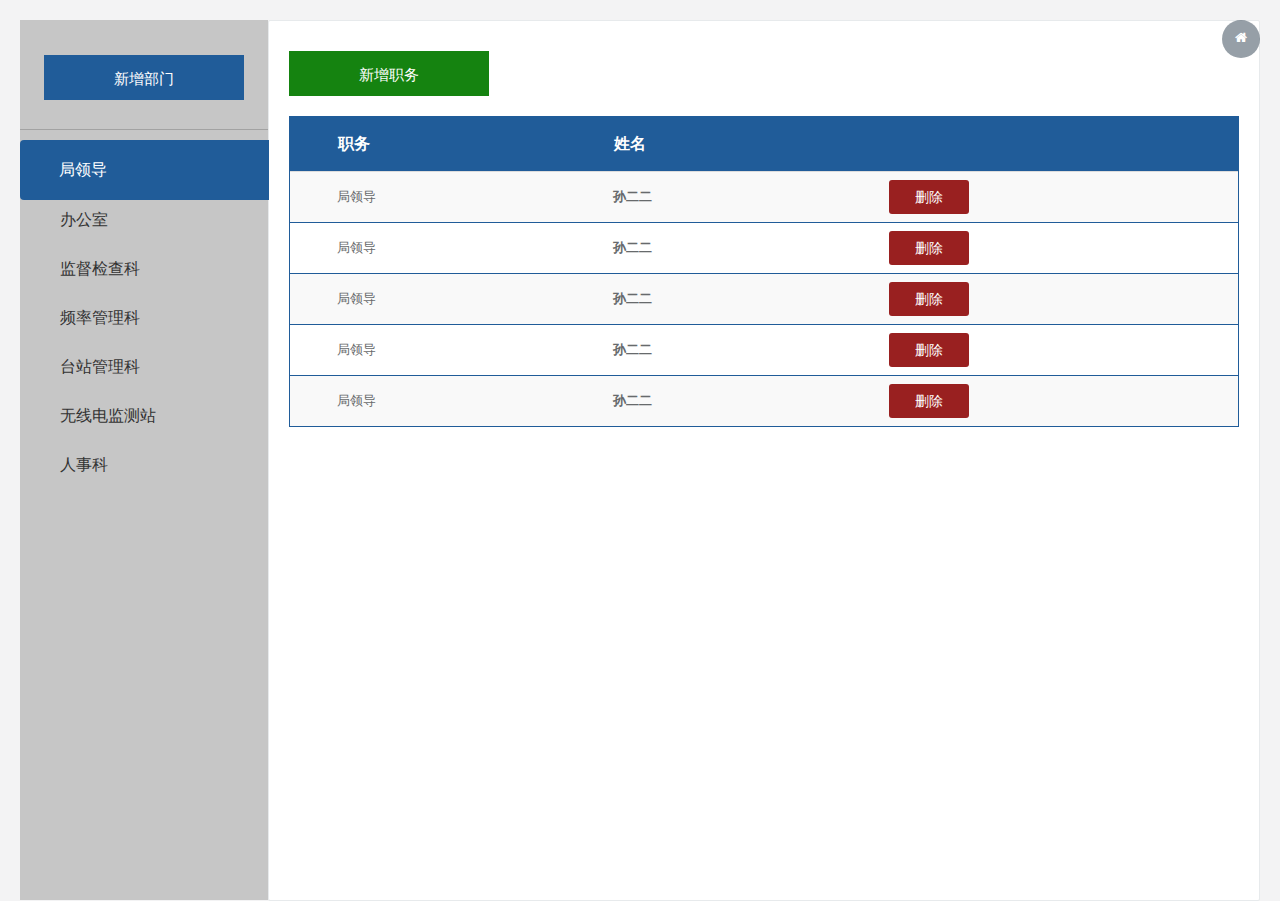
==== SystemInfo/goujia.html @ e13dde3a "项目建立--添加系统管理" ====
<!DOCTYPE html>
<html>

<head>

    <meta charset="utf-8">
    <meta name="viewport" content="width=device-width, initial-scale=1.0">


    <title>系统构架</title>
    <meta name="keywords" content="无线电管理局，郑州无线电管理局">
    <meta name="description" content="无线电管理局，郑州无线电管理局">

    <link rel="shortcut icon" href="favicon.ico"> 
    <link href="../css/bootstrap.min14ed.css?v=3.3.6" rel="stylesheet">
    <link href="../css/font-awesome.min93e3.css?v=4.4.0" rel="stylesheet">
    <link href="../css/animate.min.css" rel="stylesheet">
    <link href="../css/style.min.css?v=4.1.0" rel="stylesheet">
     <link href="goujia.css" rel="stylesheet">

</head>

<body class="gray-bg">
    <div class="wrapper wrapper-content animated fadeIn">
       

        <div class="row m-b-lg goujia">
            <div class="col-sm-6">
                <div class="tabs-container">

                    <div class="tabs-left">
                    	<div class="zhiwu-bm">
                    		<button>新增部门</button>
                    	</div>
                        
                        <ul class="nav nav-tabs">
                            <li class="active"><a data-toggle="tab" href="#tab-8"> 局领导</a></li>
                            <li class=""><a data-toggle="tab" href="#tab-9"> 办公室</a></li>
                            <li class=""><a data-toggle="tab" href="#tab-8"> 监督检查科</a></li>
                            <li class=""><a data-toggle="tab" href="#tab-9"> 频率管理科</a></li>
                            <li class=""><a data-toggle="tab" href="#tab-9"> 台站管理科</a></li>
                            <li class=""><a data-toggle="tab" href="#tab-8"> 无线电监测站</a></li>
                            <li class=""><a data-toggle="tab" href="#tab-9"> 人事科</a></li>
                        </ul>
                        <div class="tab-content ">
                            <div id="tab-8" class="tab-pane active">
                                <div class="panel-body">
                                	<button class="zhiwu-tj">新增职务</button>
                                    <table class="footable table table table-striped table-hover datatable toggle-arrow-tiny" data-page-size="8">
							              <thead class="blue">
							                <tr>
                                              <th>职务</th>
							                  <th>姓名</th>
							                  <th></th>
							                </tr>
							              </thead>
							              <tbody>
							                <tr>
							                  <td>局领导</td>
							                  <td>
							                     <b>孙二二</b>
							                  </td>
							                  <td><button class="btn btn-delete">删除</button></td>
							                </tr>
							                 <tr>
							                  <td>局领导</td>
							                  <td>
							                     <b>孙二二</b>
							                  </td>
							                  <td><button class="btn btn-delete">删除</button></td>
							                </tr>
							                 <tr>
							                  <td>局领导</td>
							                  <td>
							                     <b>孙二二</b>
							                  </td>
							                  <td><button class="btn btn-delete">删除</button></td>
							                </tr>
							                 <tr>
							                  <td>局领导</td>
							                  <td>
							                     <b>孙二二</b>
							                  </td>
							                  <td><button class="btn btn-delete">删除</button></td>
							                </tr>
							                 <tr>
							                  <td>局领导</td>
							                  <td>
							                     <b>孙二二</b>
							                  </td>
							                  <td><button class="btn btn-delete">删除</button></td>
							                </tr>
							                
							
							               
							              </tbody>
							           </table>			
                                </div>
                           </div>
                        </div>

                    </div>

                </div>
            </div>
            
        </div>
    </div>
    <script src="../js/jquery.min.js?v=2.1.4"></script>
    <script src="../js/bootstrap.min.js?v=3.3.6"></script>
    <script src="../js/content.min.js?v=1.0.0"></script>
<!--     <script type="text/javascript" src="http://tajs.qq.com/stats?sId=9051096" charset="UTF-8"></script> -->
</body>

</html>
---- css/style.min.css ----
/*字体图标*/

@font-face {font-family: 'iconfont';
    src: url('../fonts1/iconfont.eot'); /* IE9*/
    src: url('../fonts1/iconfont.eot?#iefix') format('embedded-opentype'), /* IE6-IE8 */
    url('../fonts1/iconfont.woff') format('woff'), /* chrome、firefox */
    url('../fonts1/iconfont.ttf') format('truetype'), /* chrome、firefox、opera、Safari, Android, iOS 4.2+*/
    url('../fonts1/iconfont.svg#iconfont') format('svg'); /* iOS 4.1- */
}
.iconfont{
    font-family:"iconfont" !important;
      font-style:normal;
      font-weight: lighter;
    -webkit-font-smoothing: antialiased;
    -webkit-text-stroke-width: 0.2px;
    -moz-osx-font-smoothing: grayscale;}
 h1, h2, h3, h4, h5, h6 {font-weight: 100}
h1 {font-size: 30px}
h2 {font-size: 24px}
h3 {font-size: 16px}
h4 {font-size: 14px}
h5 {font-size: 12px}
h6 {font-size: 10px}
h3, h4, h5 {margin-top: 5px;font-weight: 600}
a:focus {outline: 0}
ul{list-style: none;padding: 0px;}
.blue{background:#205898; color: #fff;border-left: 2px solid #205898;
    border-right: 1px solid #205898;}

.nav>li>a {
	color: #fff;
	padding: 0 20px 0 25px;
	height: 60px;
	line-height: 60px;
}
.nav li>a {
	display: block;
}


.nav.navbar-right>li>a {
	color: #999c9e
}
.nav>li.active>a {
	color: #fff
}
.navbar-default .nav>li>a:focus, .navbar-default .nav>li>a:hover {
	background-color: #293846;
	color: #fff
}
.nav .open>a, .nav .open>a:focus, .nav .open>a:hover {
	background: #fff
}
.nav>li>a i {
	margin-right: 6px
}
.navbar {
	border: 0
}
.navbar-default {
	background-color: transparent;
	border-color: #2f4050;
	position: relative
}
.navbar-top-links li {
	display: inline-block
}
body.body-small .navbar-top-links li:last-child {
	margin-right: 10px
}
.navbar-top-links li a {
	padding: 20px 10px;
	min-height: 50px
}
.dropdown-menu {
	border: medium none;
	display: none;
	float: left;
	font-size: 12px;
	left: 0;
	list-style: none outside none;
	padding: 0;
	position: absolute;
	text-shadow: none;
	top: 100%;
	z-index: 1000;
	border-radius: 0;
	box-shadow: 0 0 3px rgba(86,96,117,.3)
}
.dropdown-menu>li>a {
	border-radius: 3px;
	color: inherit;
	line-height: 25px;
	margin: 4px;
	text-align: left;
	font-weight: 400
}
.dropdown-menu>li>a.font-bold {
	font-weight: 600
}
.navbar-top-links .dropdown-menu li {
	display: block
}
.navbar-top-links .dropdown-menu li:last-child {
	margin-right: 0
}
.navbar-top-links .dropdown-menu li a {
	padding: 3px 20px;
	min-height: 0
}
.navbar-top-links .dropdown-menu li a div {
	white-space: normal
}
.navbar-top-links .dropdown-alerts, .navbar-top-links .dropdown-messages, .navbar-top-links .dropdown-tasks {
	width: 310px;
	min-width: 0
}
.navbar-top-links .dropdown-messages {
	margin-left: 5px
}
.navbar-top-links .dropdown-tasks {
	margin-left: -59px
}
.navbar-top-links .dropdown-alerts {
	margin-left: -123px
}
.navbar-top-links .dropdown-user {
	right: 0;
	left: auto
}
.dropdown-alerts, .dropdown-messages {
	padding: 10px
}
.dropdown-alerts li a, .dropdown-messages li a {
	font-size: 12px
}
.dropdown-alerts li em, .dropdown-messages li em {
	font-size: 10px
}
.nav.navbar-top-links .dropdown-alerts a {
	font-size: 12px
}
.nav-header {
	padding:25px;
	background: url(patterns/header-profile.png) no-repeat
}
.nav>li.active{
	border-right: 4px solid #19aa8d;
	background: #293846
}
.nav.nav-second-level>li.active {
	border: none
}
.nav.nav-second-level.collapse[style] {
	height: auto!important
}
.nav-header a {
	color: #DFE4ED
}
.nav-header .text-muted {
	color: #8095a8
}
.minimalize-styl-2 {
	padding: 4px 12px;
	margin: 14px 5px 5px 20px;
	font-size: 14px;
	float: left
}
.navbar-form-custom {
	float: left;
	height: 50px;
	padding: 0;
	width: 200px;
	display: inline-table
}
.navbar-form-custom .form-group {
	margin-bottom: 0
}
.nav.navbar-top-links a {
	font-size: 14px
}
.navbar-form-custom .form-control {
	background: none repeat scroll 0 0 rgba(0,0,0,0);
	border: medium none;
	font-size: 14px;
	height: 60px;
	margin: 0;
	z-index: 2000
}
.count-info .label {
	line-height: 12px;
	padding: 1px 5px;
	position: absolute;
	right: 6px;
	top: 12px
}
/*.arrow {
	float: right;
	margin-top: 2px
}
.fa.arrow:before {
	content: "\f104"
}
.active>a>.fa.arrow:before {
	content: "\f107"
}*/
.nav-second-level li, .nav-third-level li {
	border-bottom: none!important
}
.nav-second-level li a {
	padding: 0 15px 0 10px;
	padding-left: 64px
}
.nav-third-level li a {
	padding-left: 62px
}
.mini-navbar .nav li:focus>.nav-second-level, body:not(.fixed-sidebar):not(.canvas-menu).mini-navbar .nav li:hover>.nav-second-level {
	display: block;
	border-radius: 0 2px 2px 0;
	min-width: 140px;
	height: auto
}
body.mini-navbar .navbar-default .nav>li>.nav-second-level li a {
	font-size: 12px;
	border-radius: 0 2px 2px 0
}
.fixed-nav .slimScrollDiv #side-menu {
	padding-bottom: 60px;
	position: relative
}
.slimScrollDiv >* {
	overflow: hidden
}
.mini-navbar .nav-second-level li a {
	padding: 10px 10px 10px 15px
}
.canvas-menu.mini-navbar .nav-second-level {
	background: #293846
}
.mini-navbar li.active .nav-second-level {
	left: 65px
}
.navbar-default .special_link a {
	background: #1ab394;
	color: #fff
}
.navbar-default .special_link a:hover {
	background: #17987e!important;
	color: #fff
}
.navbar-default .special_link a span.label {
	background: #fff;
	color: #1ab394
}
.navbar-default .landing_link a {
	background: #1cc09f;
	color: #fff
}
.navbar-default .landing_link a:hover {
	background: #1ab394!important;
	color: #fff
}
.navbar-default .landing_link a span.label {
	background: #fff;
	color: #1cc09f
}
.logo-element {
	text-align: center;
	font-size: 18px;
	font-weight: 600;
	color: #fff;
	display: none;
	padding: 18px 0
}
.pace-done #page-wrapper, .pace-done .footer, .pace-done .nav-header, .pace-done .navbar-static-side, .pace-done li.active {
	-webkit-transition: all .5s;
	transition: all .5s
}
.navbar-fixed-top {
	-webkit-transition-duration: .5s;
	transition-duration: .5s;
	z-index: 2030
}
.navbar-fixed-top, .navbar-static-top {
	background: #fff;
}

.fixed-nav #wrapper {
	padding-top: 60px;
	box-sizing: border-box
}
.fixed-nav .minimalize-styl-2 {
	margin: 14px 5px 5px 15px
}
.body-small .navbar-fixed-top {
	margin-left: 0
}
body.mini-navbar .navbar-static-side {
	width: 70px
}
body.mini-navbar .nav-label, body.mini-navbar .navbar-default .nav li a span, body.mini-navbar .profile-element {
	display: none
}
body.canvas-menu .profile-element {
	display: block
}
body:not(.fixed-sidebar):not(.canvas-menu).mini-navbar .nav-second-level {
	display: none
}
body.mini-navbar .navbar-default .nav>li>a {
	font-size: 16px
}
body.mini-navbar .logo-element {
	display: block
}
body.canvas-menu .logo-element {
	display: none
}
body.mini-navbar .nav-header {
	padding: 0;
	background-color: #1ab394
}
body.canvas-menu .nav-header {
	padding: 33px 25px
}
body.mini-navbar #page-wrapper {
	margin: 0 0 0 70px
}
body.canvas-menu.mini-navbar #page-wrapper, body.canvas-menu.mini-navbar .footer {
	margin: 0
}
body.canvas-menu .navbar-static-side, body.fixed-sidebar .navbar-static-side {
	position: fixed;
	width: 220px;
	z-index: 2001;
	height: 100%
}
body.fixed-sidebar.mini-navbar .navbar-static-side {
	width: 70px
}
body.body-small.fixed-sidebar.mini-navbar #page-wrapper, body.fixed-sidebar.mini-navbar #page-wrapper {
	margin: 0 0 0 70px
}
body.body-small.fixed-sidebar.mini-navbar .navbar-static-side {
	width: 70px
}
.fixed-sidebar.mini-navbar .nav li> .nav-second-level {
	display: none
}
.fixed-sidebar.mini-navbar .nav li.active {
	border-left-width: 0
}
.canvas-menu.mini-navbar .nav li:hover>.nav-second-level, .fixed-sidebar.mini-navbar .nav li:hover>.nav-second-level {
	position: absolute;
	left: 70px;
	top: 0;
	background-color: #2f4050;
	padding: 10px 10px 0;
	font-size: 12px;
	display: block;
	min-width: 140px;
	border-radius: 2px
}
body.fixed-sidebar.mini-navbar .navbar-default .nav>li>.nav-second-level li a {
	font-size: 12px;
	border-radius: 3px
}
body.canvas-menu.mini-navbar .navbar-default .nav>li>.nav-second-level li a {
	font-size: 13px;
	border-radius: 3px
}
.canvas-menu.mini-navbar .nav-second-level li a, .fixed-sidebar.mini-navbar .nav-second-level li a {
	padding: 10px 10px 10px 15px
}
.canvas-menu.mini-navbar .nav-second-level, .fixed-sidebar.mini-navbar .nav-second-level {
	position: relative;
	padding: 0;
	font-size: 13px
}
.canvas-menu.mini-navbar li.active .nav-second-level, .fixed-sidebar.mini-navbar li.active .nav-second-level {
	left: 0
}
body.canvas-menu nav.navbar-static-side {
	z-index: 2001;
	background: #2f4050;
	height: 100%;
	position: fixed;
	display: none
}
body.canvas-menu.mini-navbar nav.navbar-static-side {
	display: block;
	width: 70px
}
.top-navigation #page-wrapper {
	margin-left: 0
}
.top-navigation .navbar-nav .dropdown-menu>.active>a {
	background: #fff;
	color: #1ab394;
	font-weight: 700
}
.white-bg .navbar-fixed-top, .white-bg .navbar-static-top {
	background: #fff
}
.top-navigation .navbar {
	margin-bottom: 0
}
.top-navigation .nav>li>a {
	padding: 15px 20px;
	color: #676a6c
}
.top-navigation .nav>li a:focus, .top-navigation .nav>li a:hover {
	background: #fff;
	color: #1ab394
}
.top-navigation .nav>li.active {
	background: #fff;
	border: none
}
.top-navigation .nav>li.active>a {
	color: #1ab394
}
.top-navigation .navbar-right {
	padding-right: 10px
}
.top-navigation .navbar-nav .dropdown-menu {
	box-shadow: none;
	border: 1px solid #e7eaec
}
.top-navigation .dropdown-menu>li>a {
	margin: 0;
	padding: 7px 20px
}
.navbar .dropdown-menu {
	margin-top: 0
}
.top-navigation .navbar-brand {
	background: #1ab394;
	color: #fff;
	padding: 15px 25px
}
.top-navigation .navbar-top-links li:last-child {
	margin-right: 0
}
.body-small.fixed-sidebar.mini-navbar .top-navigation #page-wrapper, .canvas-menu #page-wrapper, .mini-navbar .top-navigation #page-wrapper, .top-navigation.body-small.fixed-sidebar.mini-navbar #page-wrapper, .top-navigation.mini-navbar #page-wrapper {
	margin: 0
}
.fixed-nav #wrapper.top-navigation, .top-navigation.fixed-nav #wrapper {
	margin-top: 50px
}
.top-navigation .footer.fixed {
	margin-left: 0!important
}
.top-navigation .wrapper.wrapper-content {
	padding: 40px
}
.body-small .top-navigation .wrapper.wrapper-content, .top-navigation.body-small .wrapper.wrapper-content {
	padding: 40px 0
}
.navbar-toggle {
	color: #fff;
	padding: 6px 12px;
	font-size: 14px
}
.top-navigation .navbar-nav .open .dropdown-menu .dropdown-header, .top-navigation .navbar-nav .open .dropdown-menu>li>a {
	padding: 10px 15px 10px 20px
}

.menu-visible-lg, .menu-visible-md {
	display: none!important
}

.btn {
	border-radius: 3px
}
.float-e-margins .btn {
	margin-bottom: 5px
}
.btn-w-m {
	min-width: 120px
}
.btn-primary.btn-outline {
	color: #1ab394
}
.btn-success.btn-outline {
	color: #1c84c6
}
.btn-info.btn-outline {
	color: #23c6c8
}
.btn-warning.btn-outline {
	color: #f8ac59
}
.btn-danger.btn-outline {
	color: #ed5565
}
.btn-danger.btn-outline:hover, .btn-info.btn-outline:hover, .btn-primary.btn-outline:hover, .btn-success.btn-outline:hover, .btn-warning.btn-outline:hover {
	color: #fff
}
.btn-danger.btn-outline:hover, .btn-info.btn-outline:hover, .btn-primary.btn-outline:hover, .btn-success.btn-outline:hover, .btn-warning.btn-outline:hover {
	color: #fff
}
.btn-primary {
	background-color: #1ab394;
	border-color: #1ab394;
	color: #FFF
}
.btn-primary.active, .btn-primary:active, .btn-primary:focus, .btn-primary:hover, .open .dropdown-toggle.btn-primary {
	background-color: #18a689;
	border-color: #18a689;
	color: #FFF
}
.btn-primary.active, .btn-primary:active, .open .dropdown-toggle.btn-primary {
	background-image: none
}
.btn-primary.active[disabled], .btn-primary.disabled, .btn-primary.disabled.active, .btn-primary.disabled:active, .btn-primary.disabled:focus, .btn-primary.disabled:hover, .btn-primary[disabled], .btn-primary[disabled]:active, .btn-primary[disabled]:focus, .btn-primary[disabled]:hover, fieldset[disabled] .btn-primary, fieldset[disabled] .btn-primary.active, fieldset[disabled] .btn-primary:active, fieldset[disabled] .btn-primary:focus, fieldset[disabled] .btn-primary:hover {
	background-color: #1dc5a3;
	border-color: #1dc5a3
}
.btn-success {
	background-color: #1c84c6;
	border-color: #1c84c6;
	color: #FFF
}
.btn-success.active, .btn-success:active, .btn-success:focus, .btn-success:hover, .open .dropdown-toggle.btn-success {
	background-color: #1a7bb9;
	border-color: #1a7bb9;
	color: #FFF
}
.btn-success.active, .btn-success:active, .open .dropdown-toggle.btn-success {
	background-image: none
}
.btn-success.active[disabled], .btn-success.disabled, .btn-success.disabled.active, .btn-success.disabled:active, .btn-success.disabled:focus, .btn-success.disabled:hover, .btn-success[disabled], .btn-success[disabled]:active, .btn-success[disabled]:focus, .btn-success[disabled]:hover, fieldset[disabled] .btn-success, fieldset[disabled] .btn-success.active, fieldset[disabled] .btn-success:active, fieldset[disabled] .btn-success:focus, fieldset[disabled] .btn-success:hover {
	background-color: #1f90d8;
	border-color: #1f90d8
}
.btn-info {
	background-color: #23c6c8;
	border-color: #23c6c8;
	color: #FFF
}
.btn-info.active, .btn-info:active, .btn-info:focus, .btn-info:hover, .open .dropdown-toggle.btn-info {
	background-color: #21b9bb;
	border-color: #21b9bb;
	color: #FFF
}
.btn-info.active, .btn-info:active, .open .dropdown-toggle.btn-info {
	background-image: none
}
.btn-info.active[disabled], .btn-info.disabled, .btn-info.disabled.active, .btn-info.disabled:active, .btn-info.disabled:focus, .btn-info.disabled:hover, .btn-info[disabled], .btn-info[disabled]:active, .btn-info[disabled]:focus, .btn-info[disabled]:hover, fieldset[disabled] .btn-info, fieldset[disabled] .btn-info.active, fieldset[disabled] .btn-info:active, fieldset[disabled] .btn-info:focus, fieldset[disabled] .btn-info:hover {
	background-color: #26d7d9;
	border-color: #26d7d9
}
.btn-default {
	background-color: #fff;
	border-color: #205b9a;
	color: #000;
}
.btn-default.active, .btn-default:active, .btn-default:focus, .btn-default:hover, .open .dropdown-toggle.btn-default {
	background-color: #205b9a;
	border-color: #205b9a;
	color: #fff;!important
}
.btn-default.active, .btn-default:active, .open .dropdown-toggle.btn-default {
	background-image: none
}
.btn-default.active[disabled], .btn-default.disabled, .btn-default.disabled.active, .btn-default.disabled:active, .btn-default.disabled:focus, .btn-default.disabled:hover, .btn-default[disabled], .btn-default[disabled]:active, .btn-default[disabled]:focus, .btn-default[disabled]:hover, fieldset[disabled] .btn-default, fieldset[disabled] .btn-default.active, fieldset[disabled] .btn-default:active, fieldset[disabled] .btn-default:focus, fieldset[disabled] .btn-default:hover {
	background-color: #205b9a;
	border-color: #205b9a;!important
}
.btn-warning {
	background-color: #f8ac59;
	border-color: #f8ac59;
	color: #FFF
}
.btn-warning.active, .btn-warning:active, .btn-warning:focus, .btn-warning:hover, .open .dropdown-toggle.btn-warning {
	background-color: #f7a54a;
	border-color: #f7a54a;
	color: #FFF
}
.btn-warning.active, .btn-warning:active, .open .dropdown-toggle.btn-warning {
	background-image: none
}
.btn-warning.active[disabled], .btn-warning.disabled, .btn-warning.disabled.active, .btn-warning.disabled:active, .btn-warning.disabled:focus, .btn-warning.disabled:hover, .btn-warning[disabled], .btn-warning[disabled]:active, .btn-warning[disabled]:focus, .btn-warning[disabled]:hover, fieldset[disabled] .btn-warning, fieldset[disabled] .btn-warning.active, fieldset[disabled] .btn-warning:active, fieldset[disabled] .btn-warning:focus, fieldset[disabled] .btn-warning:hover {
	background-color: #f9b66d;
	border-color: #f9b66d
}
.btn-danger {
	background-color: #ed5565;
	border-color: #ed5565;
	color: #FFF
}
.btn-danger.active, .btn-danger:active, .btn-danger:focus, .btn-danger:hover, .open .dropdown-toggle.btn-danger {
	background-color: #ec4758;
	border-color: #ec4758;
	color: #FFF
}
.btn-danger.active, .btn-danger:active, .open .dropdown-toggle.btn-danger {
	background-image: none
}
.btn-danger.active[disabled], .btn-danger.disabled, .btn-danger.disabled.active, .btn-danger.disabled:active, .btn-danger.disabled:focus, .btn-danger.disabled:hover, .btn-danger[disabled], .btn-danger[disabled]:active, .btn-danger[disabled]:focus, .btn-danger[disabled]:hover, fieldset[disabled] .btn-danger, fieldset[disabled] .btn-danger.active, fieldset[disabled] .btn-danger:active, fieldset[disabled] .btn-danger:focus, fieldset[disabled] .btn-danger:hover {
	background-color: #ef6776;
	border-color: #ef6776
}
.btn-link {
	color: inherit
}
.btn-link.active, .btn-link:active, .btn-link:focus, .btn-link:hover, .open .dropdown-toggle.btn-link {
	color: #1ab394;
	text-decoration: none
}
.btn-link.active, .btn-link:active, .open .dropdown-toggle.btn-link {
	background-image: none
}
.btn-link.active[disabled], .btn-link.disabled, .btn-link.disabled.active, .btn-link.disabled:active, .btn-link.disabled:focus, .btn-link.disabled:hover, .btn-link[disabled], .btn-link[disabled]:active, .btn-link[disabled]:focus, .btn-link[disabled]:hover, fieldset[disabled] .btn-link, fieldset[disabled] .btn-link.active, fieldset[disabled] .btn-link:active, fieldset[disabled] .btn-link:focus, fieldset[disabled] .btn-link:hover {
	color: #cacaca
}
.btn-white {
	color: inherit;
	background: #fff;
	border: 1px solid #e7eaec
}
.btn-white.active, .btn-white:active, .btn-white:focus, .btn-white:hover, .open .dropdown-toggle.btn-white {
	color: inherit;
	border: 1px solid #d2d2d2
}
.btn-white.active, .btn-white:active {
	box-shadow: 0 2px 5px rgba(0,0,0,.15)inset
}
.btn-white.active, .btn-white:active, .open .dropdown-toggle.btn-white {
	background-image: none
}
.btn-white.active[disabled], .btn-white.disabled, .btn-white.disabled.active, .btn-white.disabled:active, .btn-white.disabled:focus, .btn-white.disabled:hover, .btn-white[disabled], .btn-white[disabled]:active, .btn-white[disabled]:focus, .btn-white[disabled]:hover, fieldset[disabled] .btn-white, fieldset[disabled] .btn-white.active, fieldset[disabled] .btn-white:active, fieldset[disabled] .btn-white:focus, fieldset[disabled] .btn-white:hover {
	color: #cacaca
}
.form-control, .form-control:focus, .has-error .form-control:focus, .has-success .form-control:focus, .has-warning .form-control:focus, .navbar-collapse, .navbar-form, .navbar-form-custom .form-control:focus, .navbar-form-custom .form-control:hover, .open .btn.dropdown-toggle, .panel, .popover, .progress, .progress-bar {
	box-shadow: none
}
.btn-outline {
	color: inherit;
	background-color: transparent;
	-webkit-transition: all .5s;
	transition: all .5s
}
.btn-rounded {
	border-radius: 50px
}
.btn-large-dim {
	width: 90px;
	height: 90px;
	font-size: 42px
}
button.dim {
	display: inline-block;
	color: #fff;
	text-decoration: none;
	text-transform: uppercase;
	text-align: center;
	padding-top: 6px;
	margin-right: 10px;
	position: relative;
	cursor: pointer;
	border-radius: 5px;
	font-weight: 600;
	margin-bottom: 20px!important
}
button.dim:active {
	top: 3px
}
button.btn-primary.dim {
	box-shadow: inset 0 0 0 #16987e, 0 5px 0 0 #16987e, 0 10px 5px #999
}
button.btn-primary.dim:active {
	box-shadow: inset 0 0 0 #16987e, 0 2px 0 0 #16987e, 0 5px 3px #999
}
button.btn-default.dim {
	box-shadow: inset 0 0 0 #b3b3b3, 0 5px 0 0 #b3b3b3, 0 10px 5px #999
}
button.btn-default.dim:active {
	box-shadow: inset 0 0 0 #b3b3b3, 0 2px 0 0 #b3b3b3, 0 5px 3px #999
}
button.btn-warning.dim {
	box-shadow: inset 0 0 0 #f79d3c, 0 5px 0 0 #f79d3c, 0 10px 5px #999
}
button.btn-warning.dim:active {
	box-shadow: inset 0 0 0 #f79d3c, 0 2px 0 0 #f79d3c, 0 5px 3px #999
}
button.btn-info.dim {
	box-shadow: inset 0 0 0 #1eacae, 0 5px 0 0 #1eacae, 0 10px 5px #999
}
button.btn-info.dim:active {
	box-shadow: inset 0 0 0 #1eacae, 0 2px 0 0 #1eacae, 0 5px 3px #999
}
button.btn-success.dim {
	box-shadow: inset 0 0 0 #1872ab, 0 5px 0 0 #1872ab, 0 10px 5px #999
}
button.btn-success.dim:active {
	box-shadow: inset 0 0 0 #1872ab, 0 2px 0 0 #1872ab, 0 5px 3px #999
}
button.btn-danger.dim {
	box-shadow: inset 0 0 0 #ea394c, 0 5px 0 0 #ea394c, 0 10px 5px #999
}
button.btn-danger.dim:active {
	box-shadow: inset 0 0 0 #ea394c, 0 2px 0 0 #ea394c, 0 5px 3px #999
}
button.dim:before {
	font-size: 50px;
	line-height: 1em;
	font-weight: 400;
	color: #fff;
	display: block;
	padding-top: 10px
}
button.dim:active:before {
	top: 7px;
	font-size: 50px
}
.label {
	background-color: #d1dade;
	color: #5e5e5e;
	font-size: 10px;
	font-weight: 600;
	padding: 3px 8px;
	text-shadow: none
}
.badge {
	background-color: #d1dade;
	color: #5e5e5e;
	font-size: 11px;
	font-weight: 600;
	padding-bottom: 4px;
	padding-left: 6px;
	padding-right: 6px;
	text-shadow: none
}
.badge-primary, .label-primary {
	background-color: #1ab394;
	color: #FFF
}
.badge-success, .label-success {
	background-color: #1c84c6;
	color: #FFF
}
.badge-warning, .label-warning {
	background-color: #f8ac59;
	color: #FFF
}
.badge-warning-light, .label-warning-light {
	background-color: #f8ac59;
	color: #fff
}
.badge-danger, .label-danger {
	background-color: #ed5565;
	color: #FFF
}
.badge-info, .label-info {
	background-color: #23c6c8;
	color: #FFF
}
.badge-inverse, .label-inverse {
	background-color: #262626;
	color: #FFF
}
.badge-white, .label-white {
	background-color: #FFF;
	color: #5E5E5E
}
.badge-disable, .label-white {
	background-color: #2A2E36;
	color: #8B91A0
}
.chosen-container-single .chosen-single {
	background: #fff;
	box-shadow: none;
	-moz-box-sizing: border-box;
	background-color: #FFF;
	border: 1px solid #CBD5DD;
	border-radius: 2px;
	cursor: text;
	height: auto!important;
	margin: 0;
	min-height: 30px;
	overflow: hidden;
	padding: 4px 12px;
	position: relative;
	width: 100%
}
.chosen-container-multi .chosen-choices li.search-choice {
	background: #f1f1f1;
	border: 1px solid #ededed;
	border-radius: 2px;
	box-shadow: none;
	color: #333;
	cursor: default;
	line-height: 13px;
	margin: 3px 0 3px 5px;
	padding: 3px 20px 3px 5px;
	position: relative
}
.pagination>.active>a, .pagination>.active>a:focus, .pagination>.active>a:hover, .pagination>.active>span, .pagination>.active>span:focus, .pagination>.active>span:hover {
	background-color: #f4f4f4;
	border-color: #DDD;
	color: inherit;
	cursor: default;
	z-index: 2
}
.pagination>li>a, .pagination>li>span {
	background-color: #FFF;
	border: 1px solid #DDD;
	color: inherit;
	float: left;
	line-height: 1.42857;
	margin-left: -1px;
	padding: 4px 10px;
	position: relative;
	text-decoration: none
}
.tooltip-inner {
	background-color: #2F4050
}
.tooltip.top .tooltip-arrow {
	border-top-color: #2F4050
}
.tooltip.right .tooltip-arrow {
	border-right-color: #2F4050
}
.tooltip.bottom .tooltip-arrow {
	border-bottom-color: #2F4050
}
.tooltip.left .tooltip-arrow {
	border-left-color: #2F4050
}
.easypiechart {
	position: relative;
	text-align: center
}
.easypiechart .h2 {
	margin-left: 10px;
	margin-top: 10px;
	display: inline-block
}
.easypiechart canvas {
	top: 0;
	left: 0
}
.easypiechart .easypie-text {
	line-height: 1;
	position: absolute;
	top: 33px;
	width: 100%;
	z-index: 1
}
.easypiechart img {
	margin-top: -4px
}
.jqstooltip {
	box-sizing: content-box
}
.fc-state-default {
	background-color: #fff;
	background-image: none;
	background-repeat: repeat-x;
	box-shadow: none;
	color: #333;
	text-shadow: none;
	border: 1px solid
}
.fc-button {
	color: inherit;
	border: 1px solid #e7eaec;
	cursor: pointer;
	display: inline-block;
	height: 1.9em;
	line-height: 1.9em;
	overflow: hidden;
	padding: 0 .6em;
	position: relative;
	white-space: nowrap
}
.fc-state-active {
	background-color: #1ab394;
	border-color: #1ab394;
	color: #fff
}
.fc-header-title h2 {
	font-size: 16px;
	font-weight: 600;
	color: inherit
}
.fc-content .fc-widget-content, .fc-content .fc-widget-header {
	border-color: #e7eaec;
	font-weight: 400
}
.fc-border-separate tbody {
	background-color: #F8F8F8
}
.fc-state-highlight {
	background: none repeat scroll 0 0 #FCF8E3
}
.external-event {
	padding: 5px 10px;
	border-radius: 2px;
	cursor: pointer;
	margin-bottom: 5px
}
.fc-ltr .fc-event-hori.fc-event-end, .fc-rtl .fc-event-hori.fc-event-start {
	border-radius: 2px
}
.fc-agenda .fc-event-time, .fc-event, .fc-event a {
	padding: 4px 6px;
	background-color: #1ab394;
	border-color: #1ab394
}
.fc-event-time, .fc-event-title {
	color: #717171;
	padding: 0 1px
}
.ui-calendar .fc-event-time, .ui-calendar .fc-event-title {
	color: #fff
}
.chat-activity-list .chat-element {
	border-bottom: 1px solid #e7eaec
}
.chat-element:first-child {
	margin-top: 0
}
.chat-element {
	padding-bottom: 15px
}
.chat-element, .chat-element .media {
	margin-top: 15px
}
.chat-element, .media-body {
	overflow: hidden
}
.media-body {
	display: block;
	width: auto
}
.chat-element>.pull-left {
	margin-right: 10px
}
.chat-element img.img-circle, .dropdown-messages-box img.img-circle {
	width: 38px;
	height: 38px
}
.chat-element .well {
	border: 1px solid #e7eaec;
	box-shadow: none;
	margin-top: 10px;
	margin-bottom: 5px;
	padding: 10px 20px;
	font-size: 11px;
	line-height: 16px
}
.chat-element .actions {
	margin-top: 10px
}
.chat-element .photos {
	margin: 10px 0
}
.right.chat-element>.pull-right {
	margin-left: 10px
}
.chat-photo {
	max-height: 180px;
	border-radius: 4px;
	overflow: hidden;
	margin-right: 10px;
	margin-bottom: 10px
}
.chat {
	margin: 0;
	padding: 0;
	list-style: none
}
.chat li {
	margin-bottom: 10px;
	padding-bottom: 5px;
	border-bottom: 1px dotted #B3A9A9
}
.chat li.left .chat-body {
	margin-left: 60px
}
.chat li.right .chat-body {
	margin-right: 60px
}
.chat li .chat-body p {
	margin: 0;
	color: #777
}
.chat .glyphicon, .panel .slidedown .glyphicon {
	margin-right: 5px
}
.chat-panel .panel-body {
	height: 350px;
	overflow-y: scroll
}
a.list-group-item.active, a.list-group-item.active:focus, a.list-group-item.active:hover {
	background-color: #1ab394;
	border-color: #1ab394;
	color: #FFF;
	z-index: 2
}
.list-group-item-heading {
	margin-top: 10px
}
.list-group-item-text {
	margin: 0 0 10px;
	color: inherit;
	font-size: 12px;
	line-height: inherit
}
.no-padding .list-group-item {
	border-left: none;
	border-right: none;
	border-bottom: none
}
.no-padding .list-group-item:first-child {
	border-left: none;
	border-right: none;
	border-bottom: none;
	border-top: none
}
.no-padding .list-group {
	margin-bottom: 0
}
.list-group-item {
	background-color: inherit;
	border: 1px solid #e7eaec;
	display: block;
	margin-bottom: -1px;
	padding: 10px 15px;
	position: relative
}
.elements-list .list-group-item {
	border-left: none;
	border-right: none;
	padding: 15px 25px
}
.elements-list .list-group-item:first-child {
	border-left: none;
	border-right: none;
	border-top: none!important
}
.elements-list .list-group {
	margin-bottom: 0
}
.elements-list a {
	color: inherit
}
.elements-list .list-group-item.active, .elements-list .list-group-item:hover {
	background: #f3f3f4;
	color: inherit;
	border-color: #e7eaec;
	border-radius: 0
}
.elements-list li.active {
	-webkit-transition: none;
	transition: none
}
.element-detail-box {
	padding: 25px
}
.flot-chart {
	display: block;
	height: 200px
}
.widget .flot-chart.dashboard-chart {
	display: block;
	height: 120px;
	margin-top: 40px
}
.flot-chart.dashboard-chart {
	display: block;
	height: 180px;
	margin-top: 40px
}
.flot-chart-content {
	width: 100%;
	height: 100%
}
.flot-chart-pie-content {
	width: 200px;
	height: 200px;
	margin: auto
}
.jqstooltip {
	position: absolute;
	display: block;
	left: 0;
	top: 0;
	visibility: hidden;
	background: #2b303a;
	background-color: rgba(43,48,58,.8);
	color: #fff;
	text-align: left;
	white-space: nowrap;
	z-index: 10000;
	padding: 5px;
	min-height: 22px;
	border-radius: 3px
}
.jqsfield {
	color: #fff;
	text-align: left
}
.h-200 {
	min-height: 200px
}
.legendLabel {
	padding-left: 5px
}
.stat-list li:first-child {
	margin-top: 0
}
.stat-list {
	list-style: none;
	padding: 0;
	margin: 0
}
.stat-percent {
	float: right
}
.stat-list li {
	margin-top: 15px;
	position: relative
}
table.dataTable thead .sorting, table.dataTable thead .sorting_asc:after, table.dataTable thead .sorting_asc_disabled, table.dataTable thead .sorting_desc, table.dataTable thead .sorting_desc_disabled {
	background: 0 0
}
table.dataTable thead .sorting_asc:after {
	float: right;
	font-family: fontawesome
}
table.dataTable thead .sorting_desc:after {
	content: "\f0dd";
	float: right;
	font-family: fontawesome
}
table.dataTable thead .sorting:after {
	content: "\f0dc";
	float: right;
	font-family: fontawesome;
	color: rgba(50,50,50,.5)
}
.dataTables_wrapper {
	padding-bottom: 30px
}
.img-circle {
	border-radius: 50%
}
.btn-circle {
	width: 30px;
	height: 30px;
	padding: 6px 0;
	border-radius: 15px;
	text-align: center;
	font-size: 12px;
	line-height: 1.428571429
}
.btn-circle.btn-lg {
	width: 50px;
	height: 50px;
	padding: 10px 16px;
	border-radius: 25px;
	font-size: 18px;
	line-height: 1.33
}
.btn-circle.btn-xl {
	width: 70px;
	height: 70px;
	padding: 10px 16px;
	border-radius: 35px;
	font-size: 24px;
	line-height: 1.33
}
.show-grid [class^=col-] {
	padding-top: 10px;
	padding-bottom: 10px;
	border: 1px solid #ddd;
	background-color: #eee!important
}
.show-grid {
	margin: 15px 0
}
.css-animation-box h1 {
	font-size: 44px
}
.animation-efect-links a {
	padding: 4px 6px;
	font-size: 12px
}
#animation_box {
	background-color: #f9f8f8;
	border-radius: 16px;
	width: 80%;
	margin: 0 auto;
	padding-top: 80px
}
.animation-text-box {
	position: absolute;
	margin-top: 40px;
	left: 50%;
	margin-left: -100px;
	width: 200px
}
.animation-text-info {
	position: absolute;
	margin-top: -60px;
	left: 50%;
	margin-left: -100px;
	width: 200px;
	font-size: 10px
}
.animation-text-box h2 {
	font-size: 54px;
	font-weight: 600;
	margin-bottom: 5px
}
.animation-text-box p {
	font-size: 12px;
	text-transform: uppercase
}
.pace {
	-webkit-pointer-events: none;
	pointer-events: none;
	-webkit-user-select: none;
	-moz-user-select: none;
	-ms-user-select: none;
	user-select: none
}
.pace .pace-progress {
	background: #1ab394;
	position: fixed;
	z-index: 2000;
	top: 0;
	width: 100%;
	height: 2px
}
.pace-inactive {
	display: none
}
.widget {
	border-radius: 5px;
	padding: 15px 20px;
	margin-bottom: 10px;
	margin-top: 10px
}
.widget.style1 h2 {
	font-size: 30px
}
.widget h2, .widget h3 {
	margin-top: 5px;
	margin-bottom: 0
}
.widget-text-box {
	padding: 20px;
	border: 1px solid #e7eaec;
	background: #fff
}
.widget-head-color-box {
	border-radius: 5px 5px 0 0;
	margin-top: 10px
}
.widget .flot-chart {
	height: 100px
}
.vertical-align div {
	display: inline-block;
	vertical-align: middle
}
.vertical-align h2, .vertical-align h3 {
	margin: 0
}
.todo-list {
	list-style: none outside none;
	margin: 0;
	padding: 0;
	font-size: 14px
}
.todo-list.small-list {
	font-size: 12px
}
.todo-list.small-list>li {
	background: #f3f3f4;
	border-left: none;
	border-right: none;
	border-radius: 4px;
	color: inherit;
	margin-bottom: 2px;
	padding: 6px 6px 6px 12px
}
.todo-list.small-list .btn-group-xs>.btn, .todo-list.small-list .btn-xs {
	border-radius: 5px;
	font-size: 10px;
	line-height: 1.5;
	padding: 1px 2px 1px 5px
}
.todo-list>li {
	background: #f3f3f4;
	border-left: 6px solid #e7eaec;
	border-right: 6px solid #e7eaec;
	border-radius: 4px;
	color: inherit;
	margin-bottom: 2px;
	padding: 10px
}
.todo-list .handle {
	cursor: move;
	display: inline-block;
	font-size: 16px;
	margin: 0 5px
}
.todo-list>li .label {
	font-size: 9px;
	margin-left: 10px
}
.check-link {
	font-size: 16px
}
.todo-completed {
	text-decoration: line-through
}
.geo-statistic h1 {
	font-size: 36px;
	margin-bottom: 0
}
.glyphicon.fa {
	font-family: FontAwesome
}
.inline {
	display: inline-block!important
}
.input-s-sm {
	width: 120px
}
.input-s {
	width: 200px
}
.input-s-lg {
	width: 250px
}
.i-checks {
	padding-left: 0
}
.form-control, .single-line {
	background-color: #FFF;
	background-image: none;
	border: 1px solid #e5e6e7;
	border-radius: 1px;
	color: inherit;
	display: block;
	padding: 6px 12px;
	-webkit-transition: border-color .15s ease-in-out 0s, box-shadow .15s ease-in-out 0s;
	transition: border-color .15s ease-in-out 0s, box-shadow .15s ease-in-out 0s;
	width: 100%;
	font-size: 14px
}
.form-control:focus, .single-line:focus {
	border-color: #1ab394!important
}
.has-success .form-control {
	border-color: #1ab394
}
.has-warning .form-control {
	border-color: #f8ac59
}
.has-error .form-control {
	border-color: #ed5565
}
.has-success .control-label {
	color: #1ab394
}
.has-warning .control-label {
	color: #f8ac59
}
.has-error .control-label {
	color: #ed5565
}
.input-group-addon {
	background-color: #fff;
	border: 1px solid #E5E6E7;
	border-radius: 1px;
	color: inherit;
	font-size: 14px;
	font-weight: 400;
	line-height: 1;
	padding: 6px 12px;
	text-align: center
}
.spinner-buttons.input-group-btn .btn-xs {
	line-height: 1.13
}
.spinner-buttons.input-group-btn {
	width: 20%
}
.noUi-connect {
	background: none repeat scroll 0 0 #1ab394;
	box-shadow: none
}
.slider_red .noUi-connect {
	background: none repeat scroll 0 0 #ed5565;
	box-shadow: none
}
.ui-sortable .ibox-title {
	cursor: move
}
.ui-sortable-placeholder {
	border: 1px dashed #cecece!important;
	visibility: visible!important;
	background: #e7eaec
}
.ibox.ui-sortable-placeholder {
	margin: 0 0 23px!important
}
.tabs-container .panel-body {
	background: #fff;
	border: 1px solid #e7eaec;
	border-radius: 2px;
	padding: 20px;
	position: relative
}
.tabs-container .nav-tabs>li.active>a, .tabs-container .nav-tabs>li.active>a:focus, .tabs-container .nav-tabs>li.active>a:hover {
	background-color: #fff
}
.tabs-container .nav-tabs>li {
	float: left;
	margin-bottom: -1px
}
.tabs-container .nav-tabs>li.active>a, .tabs-container .nav-tabs>li.active>a:focus, .tabs-container .nav-tabs>li.active>a:hover {
	border: 1px solid #e7eaec;
	border-bottom-color: transparent
}
.tabs-container .nav-tabs {
	border-bottom: 1px solid #e7eaec
}
.tabs-container .tab-pane .panel-body {
	border-top: none
}
.tabs-container .tabs-left .tab-pane .panel-body, .tabs-container .tabs-right .tab-pane .panel-body {
	border-top: 1px solid #e7eaec
}
.tabs-container .nav-tabs>li a:hover {
	background: 0 0;
	border-color: transparent
}
.tabs-container .tabs-below>.nav-tabs, .tabs-container .tabs-left>.nav-tabs, .tabs-container .tabs-right>.nav-tabs {
	border-bottom: 0
}
.tabs-container .tabs-left .panel-body {
	position: static
}
.tabs-container .tabs-left>.nav-tabs, .tabs-container .tabs-right>.nav-tabs {
	width: 20%
}
.tabs-container .tabs-left .panel-body {
	width: 80%;
	margin-left: 20%
}
.tabs-container .tabs-right .panel-body {
	width: 80%;
	margin-right: 20%
}
.tabs-container .pill-content>.pill-pane, .tabs-container .tab-content>.tab-pane {
	display: none
}
.tabs-container .pill-content>.active, .tabs-container .tab-content>.active {
	display: block
}
.tabs-container .tabs-below>.nav-tabs {
	border-top: 1px solid #e7eaec
}
.tabs-container .tabs-below>.nav-tabs>li {
	margin-top: -1px;
	margin-bottom: 0
}
.tabs-container .tabs-below>.nav-tabs>li>a {
	border-radius: 0 0 4px 4px
}
.tabs-container .tabs-below>.nav-tabs>li>a:focus, .tabs-container .tabs-below>.nav-tabs>li>a:hover {
	border-top-color: #e7eaec;
	border-bottom-color: transparent
}
.tabs-container .tabs-left>.nav-tabs>li, .tabs-container .tabs-right>.nav-tabs>li {
	float: none
}
.tabs-container .tabs-left>.nav-tabs>li>a, .tabs-container .tabs-right>.nav-tabs>li>a {
	min-width: 74px;
	margin-right: 0;
	margin-bottom: 3px
}
.tabs-container .tabs-left>.nav-tabs {
	float: left;
	margin-right: 19px
}
.tabs-container .tabs-left>.nav-tabs>li>a {
	margin-right: -1px;
	border-radius: 4px 0 0 4px
}
.tabs-container .tabs-left>.nav-tabs .active>a, .tabs-container .tabs-left>.nav-tabs .active>a:focus, .tabs-container .tabs-left>.nav-tabs .active>a:hover {
	border-color: #e7eaec transparent #e7eaec #e7eaec;
*border-right-color:#fff
}
.tabs-container .tabs-right>.nav-tabs {
	float: right;
	margin-left: 19px
}
.tabs-container .tabs-right>.nav-tabs>li>a {
	margin-left: -1px;
	border-radius: 0 4px 4px 0
}
.tabs-container .tabs-right>.nav-tabs .active>a, .tabs-container .tabs-right>.nav-tabs .active>a:focus, .tabs-container .tabs-right>.nav-tabs .active>a:hover {
	border-color: #e7eaec #e7eaec #e7eaec transparent;
*border-left-color:#fff;
	z-index: 1
}
.onoffswitch {
	position: relative;
	width: 54px;
	-webkit-user-select: none;
	-moz-user-select: none;
	-ms-user-select: none
}
.onoffswitch-checkbox {
	display: none
}
.onoffswitch-label {
	display: block;
	overflow: hidden;
	cursor: pointer;
	border: 2px solid #1AB394;
	border-radius: 3px
}
.onoffswitch-inner {
	display: block;
	width: 200%;
	margin-left: -100%;
	-webkit-transition: margin .3s ease-in 0s;
	transition: margin .3s ease-in 0s
}
.onoffswitch-inner:after, .onoffswitch-inner:before {
	display: block;
	float: left;
	width: 50%;
	height: 16px;
	padding: 0;
	line-height: 16px;
	font-size: 10px;
	font-family: Trebuchet, Arial, sans-serif;
	font-weight: 700;
	box-sizing: border-box
}
.onoffswitch-inner:before {
	content: "ON";
	padding-left: 7px;
	background-color: #1AB394;
	color: #FFF
}
.onoffswitch-inner:after {
	content: "OFF";
	padding-right: 7px;
	background-color: #FFF;
	color: #919191;
	text-align: right
}
.onoffswitch-switch {
	display: block;
	width: 18px;
	margin: 0;
	background: #FFF;
	border: 2px solid #1AB394;
	border-radius: 3px;
	position: absolute;
	top: 0;
	bottom: 0;
	right: 36px;
	-webkit-transition: all .3s ease-in 0s;
	transition: all .3s ease-in 0s
}
.onoffswitch-checkbox:checked+.onoffswitch-label .onoffswitch-inner {
	margin-left: 0
}
.onoffswitch-checkbox:checked+.onoffswitch-label .onoffswitch-switch {
	right: 0
}
.dd {
	position: relative;
	display: block;
	margin: 0;
	padding: 0;
	list-style: none;
	font-size: 13px;
	line-height: 20px
}
.dd-list {
	display: block;
	position: relative;
	margin: 0;
	padding: 0;
	list-style: none
}
.dd-list .dd-list {
	padding-left: 30px
}
.dd-collapsed .dd-list {
	display: none
}
.dd-empty, .dd-item, .dd-placeholder {
	display: block;
	position: relative;
	margin: 0;
	padding: 0;
	min-height: 20px;
	font-size: 13px;
	line-height: 20px
}
.dd-handle {
	display: block;
	margin: 5px 0;
	padding: 5px 10px;
	color: #333;
	text-decoration: none;
	border: 1px solid #e7eaec;
	background: #f5f5f5;
	border-radius: 3px;
	box-sizing: border-box;
	-moz-box-sizing: border-box
}
.dd-handle span {
	font-weight: 700
}
.dd-handle:hover {
	background: #f0f0f0;
	cursor: pointer;
	font-weight: 700
}
.dd-item>button {
	display: block;
	position: relative;
	cursor: pointer;
	float: left;
	width: 25px;
	height: 20px;
	margin: 5px 0;
	padding: 0;
	text-indent: 100%;
	white-space: nowrap;
	overflow: hidden;
	border: 0;
	background: 0 0;
	font-size: 12px;
	line-height: 1;
	text-align: center;
	font-weight: 700
}
.dd-item>button:before {
	content: '+';
	display: block;
	position: absolute;
	width: 100%;
	text-align: center;
	text-indent: 0
}
.dd-item>button[data-action=collapse]:before {
	content: '-'
}
#nestable2 .dd-item>button {
	font-family: FontAwesome;
	height: 34px;
	width: 33px;
	color: #c1c1c1
}
#nestable2 .dd-item>button:before {
	content: "\f067"
}
#nestable2 .dd-item>button[data-action=collapse]:before {
	content: "\f068"
}
.dd-empty, .dd-placeholder {
	margin: 5px 0;
	padding: 0;
	min-height: 30px;
	background: #f2fbff;
	border: 1px dashed #b6bcbf;
	box-sizing: border-box;
	-moz-box-sizing: border-box
}
.dd-empty {
	border: 1px dashed #bbb;
	min-height: 100px;
	background-color: #e5e5e5;
	background-image: -webkit-linear-gradient(45deg, #fff 25%, transparent 25%, transparent 75%, #fff 75%, #fff), -webkit-linear-gradient(45deg, #fff 25%, transparent 25%, transparent 75%, #fff 75%, #fff);
	background-image: linear-gradient(45deg, #fff 25%, transparent 25%, transparent 75%, #fff 75%, #fff), linear-gradient(45deg, #fff 25%, transparent 25%, transparent 75%, #fff 75%, #fff);
	background-size: 60px 60px;
	background-position: 0 0, 30px 30px
}
.dd-dragel {
	position: absolute;
	z-index: 9999;
	pointer-events: none
}
.dd-dragel>.dd-item .dd-handle {
	margin-top: 0
}
.dd-dragel .dd-handle {
	box-shadow: 2px 4px 6px 0 rgba(0,0,0,.1)
}
.nestable-lists {
	display: block;
	clear: both;
	padding: 30px 0;
	width: 100%;
	border: 0;
	border-top: 2px solid #ddd;
	border-bottom: 2px solid #ddd
}
#nestable-menu {
	padding: 0;
	margin: 10px 0 20px
}
#nestable-output, #nestable2-output {
	width: 100%;
	line-height: 1.333333em;
	font-family: lucida grande, lucida sans unicode, helvetica, arial, sans-serif
}
#nestable2 .dd-handle {
	color: inherit;
	border: 1px dashed #e7eaec;
	background: #f3f3f4;
	padding: 10px
}
#nestable2 span.label {
	margin-right: 10px
}
#nestable-output, #nestable2-output {
	font-size: 12px;
	padding: 25px;
	box-sizing: border-box;
	-moz-box-sizing: border-box
}
.CodeMirror {
	border: 1px solid #eee;
	height: auto
}
.CodeMirror-scroll {
	overflow-y: hidden;
	overflow-x: auto
}
.google-map {
	height: 300px
}
label.error {
	color: #cc5965;
	display: inline-block;
	margin-left: 5px
}
.form-control.error {
	border: 1px dotted #cc5965
}
.gridStyle {
	border: 1px solid #d4d4d4;
	width: 100%;
	height: 400px
}
.gridStyle2 {
	border: 1px solid #d4d4d4;
	width: 500px;
	height: 300px
}
.ngH eaderCell {
	border-right: none;
	border-bottom: 1px solid #e7eaec
}
.ngCell {
	border-right: none
}
.ngTopPanel {
	background: #F5F5F6
}
.ngRow.even {
	background: #f9f9f9
}
.ngRow.selected {
	background: #EBF2F1
}
.ngRow {
	border-bottom: 1px solid #e7eaec
}
.ngCell {
	background-color: transparent
}
.ngHeaderCell {
	border-right: none
}
#toast-container>.toast {
	background-image: none!important
}
#toast-container>.toast:before {
	position: fixed;
	font-family: FontAwesome;
	font-size: 24px;
	line-height: 24px;
	float: left;
	color: #FFF;
	padding-right: .5em;
	margin: auto .5em auto -1.5em
}
#toast-container>div {
	box-shadow: 0 0 3px #999;
	opacity: .9;
	-ms-filter: alpha(opacity=90);
	filter: alpha(opacity=90)
}
#toast-container >:hover {
	box-shadow: 0 0 4px #999;
	opacity: 1;
	-ms-filter: alpha(opacity=100);
	filter: alpha(opacity=100);
	cursor: pointer
}
.toast, .toast-success {
	background-color: #1ab394
}
.toast-error {
	background-color: #ed5565
}
.toast-info {
	background-color: #23c6c8
}
.toast-warning {
	background-color: #f8ac59
}
.toast-top-full-width {
	margin-top: 20px
}
.toast-bottom-full-width {
	margin-bottom: 20px
}
.img-container, .img-preview {
	overflow: hidden;
	text-align: center;
	width: 100%
}
.img-preview-sm {
	height: 130px;
	width: 200px
}
.forum-post-container .media {
	margin: 10px;
	padding: 20px 10px;
	border-bottom: 1px solid #f1f1f1
}
.forum-avatar {
	float: left;
	margin-right: 20px;
	text-align: center;
	width: 110px
}
.forum-avatar .img-circle {
	height: 48px;
	width: 48px
}
.author-info {
	color: #676a6c;
	font-size: 11px;
	margin-top: 5px;
	text-align: center
}
.forum-post-info {
	padding: 9px 12px 6px;
	background: #f9f9f9;
	border: 1px solid #f1f1f1
}
.media-body>.media {
	background: #f9f9f9;
	border-radius: 3px;
	border: 1px solid #f1f1f1
}
.forum-post-container .media-body .photos {
	margin: 10px 0
}
.forum-photo {
	max-width: 140px;
	border-radius: 3px
}
.media-body>.media .forum-avatar {
	width: 70px;
	margin-right: 10px
}
.media-body>.media .forum-avatar .img-circle {
	height: 38px;
	width: 38px
}
.mid-icon {
	font-size: 66px
}
.forum-item {
	margin: 10px 0;
	padding: 10px 0 20px;
	border-bottom: 1px solid #f1f1f1
}
.views-number {
	font-size: 24px;
	line-height: 18px;
	font-weight: 400
}
.forum-container, .forum-post-container {
	padding: 30px!important
}
.forum-item small {
	color: #999
}
.forum-item .forum-sub-title {
	color: #999;
	margin-left: 50px
}
.forum-title {
	margin: 15px 0
}
.forum-info {
	text-align: center
}
.forum-desc {
	color: #999
}
.forum-icon {
	float: left;
	width: 30px;
	margin-right: 20px;
	text-align: center
}
a.forum-item-title {
	color: inherit;
	display: block;
	font-size: 18px;
	font-weight: 600
}
a.forum-item-title:hover {
	color: inherit
}
.forum-icon .fa {
	font-size: 30px;
	margin-top: 8px;
	color: #9b9b9b
}
.forum-item.active .fa, .forum-item.active a.forum-item-title {
	color: #1ab394
}

.vertical-container {
	width: 90%;
	max-width: 1170px;
	margin: 0 auto
}
.vertical-container::after {
	content: '';
	display: table;
	clear: both
}
#vertical-timeline {
	position: relative;
	padding: 0;
	margin-top: 2em;
	margin-bottom: 2em
}
#vertical-timeline::before {
	content: '';
	position: absolute;
	top: 0;
	left: 18px;
	height: 100%;
	width: 4px;
	background: #f1f1f1
}
.vertical-timeline-content .btn {
	float: right
}
#vertical-timeline.light-timeline:before {
	background: #e7eaec
}
.dark-timeline .vertical-timeline-content:before {
	border-color: transparent #f5f5f5 transparent transparent
}
.dark-timeline.center-orientation .vertical-timeline-content:before {
	border-color: transparent transparent transparent #f5f5f5
}
.dark-timeline .vertical-timeline-block:nth-child(2n) .vertical-timeline-content:before, .dark-timeline.center-orientation .vertical-timeline-block:nth-child(2n) .vertical-timeline-content:before {
	border-color: transparent #f5f5f5 transparent transparent
}
.dark-timeline .vertical-timeline-content, .dark-timeline.center-orientation .vertical-timeline-content {
	background: #f5f5f5
}

.vertical-timeline-block {
	position: relative;
	margin: 2em 0
}
.vertical-timeline-block:after {
	content: "";
	display: table;
	clear: both
}
.vertical-timeline-block:first-child {
	margin-top: 0
}
.vertical-timeline-block:last-child {
	margin-bottom: 0
}

.vertical-timeline-icon {
	position: absolute;
	top: 0;
	left: 0;
	width: 40px;
	height: 40px;
	border-radius: 50%;
	font-size: 16px;
	border: 3px solid #f1f1f1;
	text-align: center
}
.vertical-timeline-icon i {
	display: block;
	width: 24px;
	height: 24px;
	position: relative;
	left: 50%;
	top: 50%;
	margin-left: -12px;
	margin-top: -9px
}

.vertical-timeline-content {
	position: relative;
	margin-left: 60px;
	background: #fff;
	border-radius: .25em;
	padding: 1em
}
.vertical-timeline-content:after {
	content: "";
	display: table;
	clear: both
}
.vertical-timeline-content h2 {
	font-weight: 400;
	margin-top: 4px
}
.vertical-timeline-content p {
	margin: 1em 0;
	line-height: 1.6
}
.vertical-timeline-content .vertical-date {
	float: left;
	font-weight: 500
}
.vertical-date small {
	color: #1ab394;
	font-weight: 400
}
.vertical-timeline-content::before {
	content: '';
	position: absolute;
	top: 16px;
	right: 100%;
	height: 0;
	width: 0;
	border: 7px solid transparent;
	border-right: 7px solid #fff
}

.sidebard-panel {
	width: 220px;
	background: #ebebed;
	padding: 10px 20px;
	position: absolute;
	right: 0
}
.sidebard-panel .feed-element img.img-circle {
	width: 32px;
	height: 32px
}
.media-body, .sidebard-panel .feed-element, .sidebard-panel p {
	font-size: 12px
}
.sidebard-panel .feed-element {
	margin-top: 20px;
	padding-bottom: 0
}
.sidebard-panel .list-group {
	margin-bottom: 10px
}
.sidebard-panel .list-group .list-group-item {
	padding: 5px 0;
	font-size: 12px;
	border: 0
}
.sidebar-content .wrapper, .wrapper.sidebar-content {
	padding-right: 240px!important
}
#right-sidebar {
	background-color: #fff;
	border-left: 1px solid #e7eaec;
	border-top: 1px solid #e7eaec;
	overflow: hidden;
	position: fixed;
	top: 60px;
	width: 260px!important;
	z-index: 1009;
	bottom: 0;
	right: -260px
}
#right-sidebar.sidebar-open {
	right: 0
}
#right-sidebar.sidebar-open.sidebar-top {
	top: 0;
	border-top: none
}
.sidebar-container ul.nav-tabs {
	border: none
}
.sidebar-container ul.nav-tabs.navs-4 li {
	width: 25%
}
.sidebar-container ul.nav-tabs.navs-3 li {
	width: 33.3333%
}
.sidebar-container ul.nav-tabs.navs-2 li {
	width: 50%
}
.sidebar-container ul.nav-tabs li {
	border: none
}
.sidebar-container ul.nav-tabs li a {
	border: none;
	padding: 12px 10px;
	margin: 0;
	border-radius: 0;
	background: #2f4050;
	color: #fff;
	text-align: center;
	border-right: 1px solid #334556
}
.sidebar-container ul.nav-tabs li.active a {
	border: none;
	background: #f9f9f9;
	color: #676a6c;
	font-weight: 700
}
.sidebar-container .nav-tabs>li.active>a:focus, .sidebar-container .nav-tabs>li.active>a:hover {
	border: none
}
.sidebar-container ul.sidebar-list {
	margin: 0;
	padding: 0
}
.sidebar-container ul.sidebar-list li {
	border-bottom: 1px solid #e7eaec;
	padding: 15px 20px;
	list-style: none;
	font-size: 12px
}
.sidebar-container .sidebar-message:nth-child(2n+2) {
	background: #f9f9f9
}
.sidebar-container ul.sidebar-list li a {
	text-decoration: none;
	color: inherit
}
.sidebar-container .sidebar-content {
	padding: 15px 20px;
	font-size: 12px
}
.sidebar-container .sidebar-title {
	background: #f9f9f9;
	padding: 20px;
	border-bottom: 1px solid #e7eaec
}
.sidebar-container .sidebar-title h3 {
	margin-bottom: 3px;
	padding-left: 2px
}
.sidebar-container .tab-content h4 {
	margin-bottom: 5px
}
.sidebar-container .sidebar-message>a>.pull-left {
	margin-right: 10px
}
.sidebar-container .sidebar-message>a {
	text-decoration: none;
	color: inherit
}
.sidebar-container .sidebar-message {
	padding: 15px 20px
}
.sidebar-container .sidebar-message .message-avatar {
	height: 38px;
	width: 38px;
	border-radius: 50%
}
.sidebar-container .setings-item {
	padding: 15px 20px;
	border-bottom: 1px solid #e7eaec
}
body {
	font-family: "微软雅黑","open sans", "Helvetica Neue", Helvetica, Arial, sans-serif;
	font-size: 13px;
	color: #676a6c;
	overflow-x: hidden
}
body, body.full-height-layout #page-wrapper, body.full-height-layout #wrapper, html {
	height: 100%;
}
#page-wrapper {
	min-height: auto
}
body.boxed-layout {
	background: url(patterns/shattered.png)
}
body.boxed-layout #wrapper {
	background-color: #2f4050;
	max-width: 1200px;
	margin: 0 auto
}
.boxed-layout #wrapper.top-navigation, .top-navigation.boxed-layout #wrapper {
	max-width: 1300px!important
}
.block {
	display: block
}
.clear {
	display: block;
	overflow: hidden
}
a {
	cursor: pointer
}
a:focus, a:hover {
	text-decoration: none
}
.border-bottom {
	border-bottom: 1px solid #e7eaec!important
}
.font-bold {
	font-weight: 600
}
.font-noraml {
	font-weight: 400
}
.text-uppercase {
	text-transform: uppercase
}
.b-r {
	border-right: 1px solid #e7eaec
}
.hr-line-dashed {
	border-top: 1px dashed #e7eaec;
	color: #fff;
	background-color: #fff;
	height: 1px;
	margin: 20px 0
}
.hr-line-solid {
	border-bottom: 1px solid #e7eaec;
	background-color: rgba(0,0,0,0);
	border-style: solid!important;
	margin-top: 15px;
	margin-bottom: 15px
}
video {
	width: 100%!important;
	height: auto!important
}
.gallery>.row>div {
	margin-bottom: 15px
}
.fancybox img {
	margin-bottom: 5px;
	width: 24%
}
.note-editor {
	height: auto!important;
	min-height: 100px;
	border: solid 1px #e5e6e7
}
.modal-content {
	background-clip: padding-box;
	background-color: #FFF;
	border: 1px solid rgba(0,0,0,0);
	border-radius: 4px;
	box-shadow: 0 1px 3px rgba(0,0,0,.3);
	outline: 0 none
}
.modal-dialog {
	z-index: 1200
}
/*.modal-body {
	padding: 20px 30px 30px
}*/
.inmodal .modal-body {
	background: #f8fafb
}
.inmodal .modal-header {
	padding: 30px 15px;
	text-align: center
}
.animated.modal.fade .modal-dialog {
	-webkit-transform: none;
	-ms-transform: none;
	transform: none
}
.inmodal .modal-title {
	font-size: 26px
}
.inmodal .modal-icon {
	font-size: 84px;
	color: #e2e3e3
}
.modal-footer {
	margin-top: 0
}
#wrapper {
	width: 100%;
	overflow-x: hidden;
	background-color: #2f4050
}
.wrapper {
	padding: 0 20px
}
.wrapper-content {
	padding: 20px
}
#page-wrapper {
	padding: 0;
	position: inherit;
	margin: 0 0 0 220px
}
.title-action {
	text-align: right;
	padding-top: 30px
}
.ibox-content h1, .ibox-content h2, .ibox-content h3, .ibox-content h4, .ibox-content h5, .ibox-title h1, .ibox-title h2, .ibox-title h3, .ibox-title h4, .ibox-title h5 {
	margin-top: 5px
}
ol.unstyled, ul.unstyled {
	list-style: none outside none;
	margin-left: 0
}
.big-icon {
	font-size: 160px;
	color: #e5e6e7
}
.footer {
	background: none repeat scroll 0 0 #fff;
	border-top: 1px solid #e7eaec;
	overflow: hidden;
	padding: 10px 20px;
	margin: 0 -15px;
	height: 36px
}
.footer.fixed_full {
	position: fixed;
	bottom: 0;
	left: 0;
	right: 0;
	z-index: 1000;
	padding: 10px 20px;
	background: #fff;
	border-top: 1px solid #e7eaec
}
.footer.fixed {
	position: fixed;
	bottom: 0;
	left: 0;
	right: 0;
	z-index: 1000;
	padding: 10px 20px;
	background: #fff;
	border-top: 1px solid #e7eaec;
	margin-left: 220px
}
body.body-small.mini-navbar .footer.fixed, body.mini-navbar .footer.fixed {
	margin: 0 0 0 70px
}
body.canvas-menu .footer.fixed, body.mini-navbar.canvas-menu .footer.fixed {
	margin: 0!important
}
body.fixed-sidebar.body-small.mini-navbar .footer.fixed {
	margin: 0 0 0 220px
}
body.body-small .footer.fixed {
	margin-left: 0
}
.page-heading {
	border-top: 0;
	padding: 0 20px 20px
}
.panel-heading h1, .panel-heading h2 {
	margin-bottom: 5px
}
.content-tabs {
	position: relative;
	height: 42px;
	background: #fafafa;
	line-height: 40px
}
.content-tabs .roll-nav, .page-tabs-list {
	position: absolute;
	width: 40px;
	height: 40px;
	text-align: center;
	color: #999;
	z-index: 2;
	top: 0
}
.content-tabs .roll-left {
	left: 0;
	border-right: solid 1px #eee
}
.content-tabs .roll-right {
	right: 0;
	border-left: solid 1px #eee
}
.content-tabs button {
	background: #fff;
	border: 0;
	height: 40px;
	width: 40px;
	outline: 0
}
.content-tabs button:hover {
	background: #fafafa
}
nav.page-tabs {
	margin-left: 40px;
	width: 100000px;
	height: 40px;
	overflow: hidden
}
nav.page-tabs .page-tabs-content {
	float: left
}
.page-tabs a {
	display: block;
	float: left;
	border-right: solid 1px #eee;
	padding: 0 15px
}
.page-tabs a i:hover {
	color: #c00
}
.content-tabs .roll-nav:hover, .page-tabs a:hover {
	color: #777;
	background: #f2f2f2;
	cursor: pointer
}
.roll-right.J_tabRight {
	right: 80px
}
.roll-right.btn-group {
	right:5px;
	width: 80px;
	padding: 0
}
.roll-right.btn-group button {
	width:85px;
}
.roll-right.J_tabExit {
	background: #fff;
	height: 40px;
	width: 60px;
	outline: 0
}
.dropdown-menu-right {
	left: auto
}
#content-main {
	height: calc(100% - 140px);
	overflow: hidden
}
.fixed-nav #content-main {
	height: calc(100% - 80px);
	overflow: hidden
}
.table-bordered {
	border: 1px solid #EBEBEB
}
.table-bordered>thead>tr>td, .table-bordered>thead>tr>th {
	background-color: #F5F5F6
}
.table-bordered>tbody>tr>td, .table-bordered>tbody>tr>th, .table-bordered>tfoot>tr>td, .table-bordered>tfoot>tr>th, .table-bordered>thead>tr>td, .table-bordered>thead>tr>th {
	border: 1px solid #e7e7e7
}
.table>thead>tr>th {
	border-bottom: 1px solid #DDD
}
.table>tbody>tr>td, .table>tbody>tr>th, .table>tfoot>tr>td, .table>tfoot>tr>th, .table>thead>tr>td, .table>thead>tr>th {
	border-top: 1px solid #e7eaec;
	line-height: 1.42857;
	padding: 8px;
	vertical-align: middle
}
.panel.blank-panel {
	background: 0 0;
	margin: 0
}
.blank-panel .panel-heading {
	padding-bottom: 0
}
.nav-tabs>li.active>a, .nav-tabs>li.active>a:focus, .nav-tabs>li.active>a:hover {
	-moz-border-bottom-colors: none;
	-moz-border-left-colors: none;
	-moz-border-right-colors: none;
	-moz-border-top-colors: none;
	background: 0 0;
	border-color: #ddd #ddd rgba(0,0,0,0);
	border-bottom: #f3f3f4;
	-webkit-border-image: none;
	-o-border-image: none;
	border-image: none;
	border-style: solid;
	border-width: 1px;
	color: #555;
	cursor: default
}
.nav.nav-tabs li {
	background: 0 0;
	border: none
}
.nav-tabs>li>a {
	color: #A7B1C2;
	font-weight: 600;
	padding: 10px 20px 10px 25px
}
.nav-tabs>li>a:focus, .nav-tabs>li>a:hover {
	background-color: #e6e6e6;
	color: #676a6c
}
.ui-tab .tab-content {
	padding: 20px 0
}
.no-padding {
	padding: 0!important
}
.no-borders {
	border: none!important
}
.no-margins {
	margin: 0!important
}
.no-top-border {
	border-top: 0!important
}
.ibox-content.text-box {
	padding-bottom: 0;
	padding-top: 15px
}
.border-left-right {
	border-left: 1px solid #e7eaec;
	border-right: 1px solid #e7eaec;
	border-top: none;
	border-bottom: none
}
.border-left {
	border-left: 1px solid #e7eaec;
	border-right: none;
	border-top: none;
	border-bottom: none
}
.border-right {
	border-left: none;
	border-right: 1px solid #e7eaec;
	border-top: none;
	border-bottom: none
}
.full-width {
	width: 100%!important
}
.link-block {
	font-size: 12px;
	padding: 10px
}
.nav.navbar-top-links .link-block a {
	font-size: 12px
}
.link-block a {
	font-size: 10px;
	color: inherit
}
body.mini-navbar .branding {
	display: none
}
img.circle-border {
	border: 6px solid #FFF;
	border-radius: 50%
}
.branding {
	float: left;
	color: #FFF;
	font-size: 18px;
	font-weight: 600;
	padding: 17px 20px;
	text-align: center;
	background-color: #1ab394
}
.login-panel {
	margin-top: 25%
}
.page-header {
	padding: 20px 0 9px;
	margin: 0 0 20px;
	border-bottom: 1px solid #eee
}
.fontawesome-icon-list {
	margin-top: 22px
}
.fontawesome-icon-list .fa-hover a {
	overflow: hidden;
	text-overflow: ellipsis;
	white-space: nowrap;
	display: block;
	color: #222;
	line-height: 32px;
	height: 32px;
	padding-left: 10px;
	border-radius: 4px
}
.fontawesome-icon-list .fa-hover a .fa {
	width: 32px;
	font-size: 14px;
	display: inline-block;
	text-align: right;
	margin-right: 10px
}
.fontawesome-icon-list .fa-hover a:hover {
	background-color: #1d9d74;
	color: #fff;
	text-decoration: none
}
.fontawesome-icon-list .fa-hover a:hover .fa {
	font-size: 30px;
	vertical-align: -6px
}
.fontawesome-icon-list .fa-hover a:hover .text-muted {
	color: #bbe2d5
}
.feature-list .col-md-4 {
	margin-bottom: 22px
}
.feature-list h4 .fa:before {
	vertical-align: -10%;
	font-size: 28px;
	display: inline-block;
	width: 1.07142857em;
	text-align: center;
	margin-right: 5px
}
.ui-draggable .ibox-title {
	cursor: move
}
.breadcrumb {
	background-color: #fff;
	padding: 0;
	margin-bottom: 0
}
.breadcrumb>.active, .breadcrumb>li a {
	color: inherit
}
code {
	background-color: #F9F2F4;
	border-radius: 4px;
	color: #ca4440;
	font-size: 90%;
	padding: 2px 4px;
	white-space: nowrap
}
.ibox {
	clear: both;
	margin-bottom: 25px;
	margin-top: 0;
	padding: 0
}
.ibox.collapsed .ibox-content {
	display: none
}
.ibox.collapsed .fa.fa-chevron-up:before {
	content: "\f078"
}
.ibox.collapsed .fa.fa-chevron-down:before {
	content: "\f077"
}
.ibox:after, .ibox:before {
	display: table
}
.ibox-title {
	-moz-border-bottom-colors: none;
	-moz-border-left-colors: none;
	-moz-border-right-colors: none;
	-moz-border-top-colors: none;
	background-color: #fff;
	border-color: #e7eaec;
	-webkit-border-image: none;
	-o-border-image: none;
	border-image: none;
	border-style: solid solid none;
	border-width: 4px 0 0;
	color: inherit;
	margin-bottom: 0;
	padding: 14px 15px 7px;
	min-height: 48px
}
.ibox-content {
	background-color: #fff;
	color: inherit;
	padding: 15px 20px 20px;
	border-color: #e7eaec;
	-webkit-border-image: none;
	-o-border-image: none;
	border-image: none;
	border-style: solid solid none;
	border-width: 1px 0
}
table.table-mail tr td {
	padding: 12px
}
.table-mail .check-mail {
	padding-left: 20px
}
.table-mail .mail-date {
	padding-right: 20px
}
.check-mail, .star-mail {
	width: 40px
}
.unread td, .unread td a {
	font-weight: 600;
	color: inherit
}
.read td, .read td a {
	font-weight: 400;
	color: inherit
}
.unread td {
	background-color: #f9f8f8
}
.ibox-content {
	clear: both
}
.ibox-heading {
	background-color: #f3f6fb;
	border-bottom: none
}
.ibox-heading h3 {
	font-weight: 200;
	font-size: 24px
}
.ibox-title h5 {
	display: inline-block;
	font-size: 14px;
	margin: 0 0 7px;
	padding: 0;
	text-overflow: ellipsis;
	float: left
}
.ibox-title .label {
	float: left;
	margin-left: 4px
}
.ibox-tools {
	display: inline-block;
	float: right;
	margin-top: 0;
	position: relative;
	padding: 0
}
.ibox-tools a {
	cursor: pointer;
	margin-left: 5px;
	color: #c4c4c4
}
.ibox-tools a.btn-primary {
	color: #fff
}
.ibox-tools .dropdown-menu>li>a {
	padding: 4px 10px;
	font-size: 12px
}
.ibox .open>.dropdown-menu {
	left: auto;
	right: 0
}
.gray-bg {
	background-color: #f3f3f4
}
.white-bg {
	background-color: #fff
}
.navy-bg {
	background-color: #1ab394;
	color: #fff
}
.blue-bg {
	background-color: #1c84c6;
	color: #fff
}
.lazur-bg {
	background-color: #23c6c8;
	color: #fff
}
.yellow-bg {
	background-color: #f8ac59;
	color: #fff
}
.red-bg {
	background-color: #ed5565;
	color: #fff
}
.black-bg {
	background-color: #262626
}
.panel-primary {
	border-color: #1ab394
}
.panel-primary>.panel-heading {
	background-color: #1ab394;
	border-color: #1ab394
}
.panel-success {
	border-color: #1c84c6
}
.panel-success>.panel-heading {
	background-color: #1c84c6;
	border-color: #1c84c6;
	color: #fff
}
.panel-info {
	border-color: #23c6c8
}
.panel-info>.panel-heading {
	background-color: #23c6c8;
	border-color: #23c6c8;
	color: #fff
}
.panel-warning {
	border-color: #f8ac59
}
.panel-warning>.panel-heading {
	background-color: #f8ac59;
	border-color: #f8ac59;
	color: #fff
}
.panel-danger {
	border-color: #ed5565
}
.panel-danger>.panel-heading {
	background-color: #ed5565;
	border-color: #ed5565;
	color: #fff
}
.progress-bar {
	background-color: #1ab394
}
.progress-small, .progress-small .progress-bar {
	height: 10px
}
.progress-mini, .progress-small {
	margin-top: 5px
}
.progress-mini, .progress-mini .progress-bar {
	height: 5px;
	margin-bottom: 0
}
.progress-bar-navy-light {
	background-color: #3dc7ab
}
.progress-bar-success {
	background-color: #1c84c6
}
.progress-bar-info {
	background-color: #23c6c8
}
.progress-bar-warning {
	background-color: #f8ac59
}
.progress-bar-danger {
	background-color: #ed5565
}
.panel-title {
	font-size: inherit
}
.jumbotron {
	border-radius: 6px;
	padding: 40px
}
.jumbotron h1 {
	margin-top: 0
}
.text-navy {
	color: #1ab394
}
.text-primary {
	color: inherit
}
.text-success {
	color: #1c84c6
}
.text-info {
	color: #23c6c8
}
.text-warning {
	color: #f8ac59
}
.text-danger {
	color: #ed5565
}
.text-muted {
	color: #888
}
.simple_tag {
	background-color: #f3f3f4;
	border: 1px solid #e7eaec;
	border-radius: 2px;
	color: inherit;
	font-size: 10px;
	margin-right: 5px;
	margin-top: 5px;
	padding: 5px 12px;
	display: inline-block
}
.img-shadow {
	box-shadow: 0 0 3px 0 #919191
}
.ComposeEmail .navbar.navbar-static-top, .Dashboard_2 .navbar.navbar-static-top, .Dashboard_3 .navbar.navbar-static-top, .Dashboard_4_1 .navbar.navbar-static-top, .EmailView .navbar.navbar-static-top, .Inbox .navbar.navbar-static-top, .dashboards\.dashboard_2 nav.navbar, .dashboards\.dashboard_3 nav.navbar, .dashboards\.dashboard_4_1 nav.navbar, .mailbox\.email_compose nav.navbar, .mailbox\.email_view nav.navbar, .mailbox\.inbox nav.navbar {
	background: #fff
}
a.close-canvas-menu {
	position: absolute;
	top: 10px;
	right: 15px;
	z-index: 1011;
	color: #a7b1c2
}
a.close-canvas-menu:hover {
	color: #fff
}
.full-height {
	height: 100%
}
.fh-breadcrumb {
	height: calc(100% - 196px);
	margin: 0 -15px;
	position: relative
}

.fh-no-breadcrumb {
	height: calc(100% - 99px);
	margin: 0 -15px;
	position: relative
}
.fh-column {
	background: #fff;
	height: 100%;
	width: 240px;
	float: left
}
/*.modal-backdrop {
	z-index: 2040!important
}
.modal {
	z-index: 2050!important
}*/
.spiner-example {
	height: 200px;
	padding-top: 70px
}
.p-xxs {
	padding: 5px
}
.p-xs {
	padding: 10px
}
.p-sm {
	padding: 15px
}
.p-m {
	padding: 20px
}
.p-md {
	padding: 25px
}
.p-lg {
	padding: 30px
}
.p-xl {
	padding: 40px
}
.m-xxs {
	margin: 2px 4px
}
.m-xs {
	margin: 5px
}
.m-sm {
	margin: 10px
}
.m {
	margin: 15px
}
.m-md {
	margin: 20px
}
.m-lg {
	margin: 30px
}
.m-xl {
	margin: 50px
}
.m-n {
	margin: 0!important
}
.m-l-none {
	margin-left: 0
}
.m-l-xs {
	margin-left: 5px
}
.m-l-sm {
	margin-left: 10px
}
.m-l {
	margin-left: 15px
}
.m-l-md {
	margin-left: 20px
}
.m-l-lg {
	margin-left: 30px
}
.m-l-xl {
	margin-left: 40px
}
.m-l-n-xxs {
	margin-left: -1px
}
.m-l-n-xs {
	margin-left: -5px
}
.m-l-n-sm {
	margin-left: -10px
}
.m-l-n {
	margin-left: -15px
}
.m-l-n-md {
	margin-left: -20px
}
.m-l-n-lg {
	margin-left: -30px
}
.m-l-n-xl {
	margin-left: -40px
}
.m-t-none {
	margin-top: 0
}
.m-t-xxs {
	margin-top: 1px
}
.m-t-xs {
	margin-top: 5px
}
.m-t-sm {
	margin-top: 10px
}
.m-t {
	margin-top: 15px
}
.m-t-md {
	margin-top: 20px
}
.m-t-lg {
	margin-top: 30px
}
.m-t-xl {
	margin-top: 40px
}
.m-t-n-xxs {
	margin-top: -1px
}
.m-t-n-xs {
	margin-top: -5px
}
.m-t-n-sm {
	margin-top: -10px
}
.m-t-n {
	margin-top: -15px
}
.m-t-n-md {
	margin-top: -20px
}
.m-t-n-lg {
	margin-top: -30px
}
.m-t-n-xl {
	margin-top: -40px
}
.m-r-none {
	margin-right: 0
}
.m-r-xxs {
	margin-right: 1px
}
.m-r-xs {
	margin-right: 5px
}
.m-r-sm {
	margin-right: 10px
}
.m-r {
	margin-right: 15px
}
.m-r-md {
	margin-right: 20px
}
.m-r-lg {
	margin-right: 30px
}
.m-r-xl {
	margin-right: 40px
}
.m-r-n-xxs {
	margin-right: -1px
}
.m-r-n-xs {
	margin-right: -5px
}
.m-r-n-sm {
	margin-right: -10px
}
.m-r-n {
	margin-right: -15px
}
.m-r-n-md {
	margin-right: -20px
}
.m-r-n-lg {
	margin-right: -30px
}
.m-r-n-xl {
	margin-right: -40px
}
.m-b-none {
	margin-bottom: 0
}
.m-b-xxs {
	margin-bottom: 1px
}
.m-b-xs {
	margin-bottom: 5px
}
.m-b-sm {
	margin-bottom: 10px
}
.m-b {
	margin-bottom: 15px
}
.m-b-md {
	margin-bottom: 20px
}
.m-b-lg {
	margin-bottom: 30px
}
.m-b-xl {
	margin-bottom: 40px
}
.m-b-n-xxs {
	margin-bottom: -1px
}
.m-b-n-xs {
	margin-bottom: -5px
}
.m-b-n-sm {
	margin-bottom: -10px
}
.m-b-n {
	margin-bottom: -15px
}
.m-b-n-md {
	margin-bottom: -20px
}
.m-b-n-lg {
	margin-bottom: -30px
}
.m-b-n-xl {
	margin-bottom: -40px
}
.space-15 {
	margin: 15px 0
}
.space-20 {
	margin: 20px 0
}
.space-25 {
	margin: 25px 0
}
.space-30 {
	margin: 30px 0
}
body.modal-open {
	padding-right: inherit!important
}
.search-form {
	margin-top: 10px
}
.search-result h3 {
	margin-bottom: 0;
	color: #1E0FBE
}
.search-result .search-link {
	color: #006621
}
.search-result p {
	font-size: 12px;
	margin-top: 5px
}
.contact-box {
	background-color: #fff;
	border: 1px solid #e7eaec;
	padding: 20px;
	margin-bottom: 20px
}
.contact-box a {
	color: inherit
}
.invoice-table tbody>tr>td:last-child, .invoice-table tbody>tr>td:nth-child(2), .invoice-table tbody>tr>td:nth-child(3), .invoice-table tbody>tr>td:nth-child(4), .invoice-table thead>tr>th:last-child, .invoice-table thead>tr>th:nth-child(2), .invoice-table thead>tr>th:nth-child(3), .invoice-table thead>tr>th:nth-child(4), .invoice-total>tbody>tr>td:first-child {
	text-align: right
}
.invoice-total>tbody>tr>td {
	border: 0 none
}
.invoice-total>tbody>tr>td:last-child {
	border-bottom: 1px solid #DDD;
	text-align: right;
	width: 15%
}
.middle-box {
	max-width: 400px;
	z-index: 100;
	margin: 0 auto;
	padding-top: 40px
}
.lockscreen.middle-box {
	width: 200px;
	padding-top: 110px
}
 
.loginColumns {
	max-width: 800px;
	margin: 0 auto;
	padding: 100px 20px 20px
}
.passwordBox {
	max-width: 460px;
	margin: 0 auto;
	padding: 100px 20px 20px
}
.logo-name {
	color: #e6e6e6;
	font-size: 180px;
	font-weight: 800;
	letter-spacing: -10px;
	margin-bottom: 0
}
.middle-box h1 {
	font-size: 170px
}
.wrapper .middle-box {
	margin-top: 140px
}
.lock-word {
	z-index: 10;
	position: absolute;
	top: 110px;
	left: 50%;
	margin-left: -470px
}
.lock-word span {
	font-size: 100px;
	font-weight: 600;
	color: #e9e9e9;
	display: inline-block
}
.lock-word .first-word {
	margin-right: 160px
}
.dashboard-header {
	border-top: 0;
	padding: 20px
}
.dashboard-header h2 {
	margin-top: 10px;
	font-size: 26px
}
.fist-item {
	border-top: none!important
}
.statistic-box {
	margin-top: 40px
}
.dashboard-header .list-group-item span.label {
	margin-right: 10px
}
.list-group.clear-list .list-group-item {
	border-top: 1px solid #e7eaec;
	border-bottom: 0;
	border-right: 0;
	border-left: 0;
	padding: 10px 0
}
ul.clear-list:first-child {
	border-top: none!important
}
.timeline-item .date i {
	position: absolute;
	top: 0;
	right: 0;
	padding: 5px;
	width: 30px;
	text-align: center;
	border-top: 1px solid #e7eaec;
	border-bottom: 1px solid #e7eaec;
	border-left: 1px solid #e7eaec;
	background: #f8f8f8
}
.timeline-item .date {
	text-align: right;
	width: 110px;
	position: relative;
	padding-top: 30px
}
.timeline-item .content {
	border-left: 1px solid #e7eaec;
	border-top: 1px solid #e7eaec;
	padding-top: 10px;
	min-height: 100px
}
.timeline-item .content:hover {
	background: #f6f6f6
}
ul.notes li, ul.tag-list li {
	list-style: none
}
ul.notes li h4 {
	margin-top: 20px;
	font-size: 16px
}
ul.notes li div {
	position: relative
}
ul.notes li div small {
	position: absolute;
	top: 5px;
	right: 5px;
	font-size: 10px
}
ul.notes li div a {
	position: absolute;
	right: 10px;
	bottom: 10px;
	color: inherit
}
ul.notes li {
	margin: 10px 40px 50px 0;
	float: left
}
ul.notes li div p {
	font-size: 12px
}
ul.notes li div {
	-webkit-transform: rotate(-6deg);
	-o-transform: rotate(-6deg);
	-moz-transform: rotate(-6deg)
}
ul.notes li:nth-child(even) div {
	-o-transform: rotate(4deg);
	-webkit-transform: rotate(4deg);
	-moz-transform: rotate(4deg);
	position: relative;
	top: 5px
}
ul.notes li:nth-child(3n) div {
	-o-transform: rotate(-3deg);
	-webkit-transform: rotate(-3deg);
	-moz-transform: rotate(-3deg);
	position: relative;
	top: -5px
}
ul.notes li:nth-child(5n) div {
	-o-transform: rotate(5deg);
	-webkit-transform: rotate(5deg);
	-moz-transform: rotate(5deg);
	position: relative;
	top: -10px
}
ul.notes li div:focus, ul.notes li div:hover {
	-webkit-transform: scale(1.1);
	-moz-transform: scale(1.1);
	-o-transform: scale(1.1);
	position: relative;
	z-index: 5
}
ul.notes li div {
	text-decoration: none;
	color: #000;
	background: #ffc;
	display: block;
	height: 210px;
	width: 210px;
	padding: 1em;
	box-shadow: 5px 5px 7px rgba(33,33,33,.7);
	-webkit-transition: -webkit-transform .15s linear
}
.file-box {
	float: left;
	width: 220px
}
.file-manager h5 {
	text-transform: uppercase
}
.file-manager {
	list-style: none outside none;
	margin: 0;
	padding: 0
}
.folder-list li a {
	color: #666;
	display: block;
	padding: 5px 0
}
.folder-list li {
	border-bottom: 1px solid #e7eaec;
	display: block
}
.folder-list li i {
	margin-right: 8px;
	color: #3d4d5d
}
.category-list li a {
	color: #666;
	display: block;
	padding: 5px 0
}
.category-list li {
	display: block
}
.category-list li i {
	margin-right: 8px;
	color: #3d4d5d
}
.category-list li a .text-navy {
	color: #1ab394
}
.category-list li a .text-primary {
	color: #1c84c6
}
.category-list li a .text-info {
	color: #23c6c8
}
.category-list li a .text-danger {
	color: #EF5352
}
.category-list li a .text-warning {
	color: #F8AC59
}
.file-manager h5.tag-title {
	margin-top: 20px
}
.tag-list li {
	float: left
}
.tag-list li a {
	font-size: 10px;
	background-color: #f3f3f4;
	padding: 5px 12px;
	color: inherit;
	border-radius: 2px;
	border: 1px solid #e7eaec;
	margin-right: 5px;
	margin-top: 5px;
	display: block
}
.file {
	border: 1px solid #e7eaec;
	padding: 0;
	background-color: #fff;
	position: relative;
	margin-bottom: 20px;
	margin-right: 20px
}
.file-manager .hr-line-dashed {
	margin: 15px 0
}
.file .icon, .file .image {
	height: 100px;
	overflow: hidden
}
.file .icon {
	padding: 15px 10px;
	text-align: center
}
.file-control {
	color: inherit;
	font-size: 11px;
	margin-right: 10px
}
.file-control.active {
	text-decoration: underline
}
.file .icon i {
	font-size: 70px;
	color: #dadada
}
.file .file-name {
	padding: 10px;
	background-color: #f8f8f8;
	border-top: 1px solid #e7eaec
}
.file-name small {
	color: #676a6c
}
.corner {
	position: absolute;
	display: inline-block;
	width: 0;
	height: 0;
	line-height: 0;
	border: .6em solid transparent;
	border-right: .6em solid #f1f1f1;
	border-bottom: .6em solid #f1f1f1;
	right: 0;
	bottom: 0
}
a.compose-mail {
	padding: 8px 10px
}
.mail-search {
	max-width: 300px
}
.profile-content {
	border-top: none!important
}
.feed-activity-list .feed-element {
	border-bottom: 1px solid #e7eaec
}
.feed-element:first-child {
	margin-top: 0
}
.feed-element {
	padding-bottom: 15px
}
.feed-element, .feed-element .media {
	margin-top: 15px
}
.feed-element, .media-body {
	overflow: hidden
}
.feed-element>.pull-left {
	margin-right: 10px
}
.dropdown-messages-box img.img-circle, .feed-element img.img-circle {
	width: 38px;
	height: 38px
}
.feed-element .well {
	border: 1px solid #e7eaec;
	box-shadow: none;
	margin-top: 10px;
	margin-bottom: 5px;
	padding: 10px 20px;
	font-size: 11px;
	line-height: 16px
}
.feed-element .actions {
	margin-top: 10px
}
.feed-element .photos {
	margin: 10px 0
}
.feed-photo {
	max-height: 180px;
	border-radius: 4px;
	overflow: hidden;
	margin-right: 10px;
	margin-bottom: 10px
}
.mail-box {
	background-color: #fff;
	border: 1px solid #e7eaec;
	border-top: 0;
	padding: 0;
	margin-bottom: 20px
}
.mail-box-header {
	background-color: #fff;
	border: 1px solid #e7eaec;
	border-bottom: 0;
	padding: 30px 20px 20px
}
.mail-box-header h2 {
	margin-top: 0
}
.mailbox-content .tag-list li a {
	background: #fff
}
.mail-body {
	border-top: 1px solid #e7eaec;
	padding: 20px
}
.mail-text {
	border-top: 1px solid #e7eaec
}
.mail-text .note-toolbar {
	padding: 10px 15px
}
.mail-body .form-group {
	margin-bottom: 5px
}
.mail-text .note-editor .note-toolbar {
	background-color: #F9F8F8
}
.mail-attachment {
	border-top: 1px solid #e7eaec;
	padding: 20px;
	font-size: 12px
}
.mailbox-content {
	background: 0 0;
	border: none;
	padding: 10px
}
.mail-ontact {
	width: 23%
}
.project-actions, .project-people {
	text-align: right;
	vertical-align: middle
}
dd.project-people {
	text-align: left;
	margin-top: 5px
}
.project-people img {
	width: 32px;
	height: 32px
}
.project-title a {
	font-size: 14px;
	color: #676a6c;
	font-weight: 600
}
.project-list table tr td {
	border-top: none;
	border-bottom: 1px solid #e7eaec;
	padding: 15px 10px;
	vertical-align: middle
}
.project-manager .tag-list li a {
	font-size: 10px;
	background-color: #fff;
	padding: 5px 12px;
	color: inherit;
	border-radius: 2px;
	border: 1px solid #e7eaec;
	margin-right: 5px;
	margin-top: 5px;
	display: block
}
.project-files li a {
	font-size: 11px;
	color: #676a6c;
	margin-left: 10px;
	line-height: 22px
}
.faq-item {
	padding: 20px;
	margin-bottom: 2px;
	background: #fff
}
.faq-question {
	font-size: 18px;
	font-weight: 600;
	color: #1ab394;
	display: block
}
.faq-question:hover {
	color: #179d82
}
.faq-answer {
	margin-top: 10px;
	background: #f3f3f4;
	border: 1px solid #e7eaec;
	border-radius: 3px;
	padding: 15px
}
.faq-item .tag-item {
	background: #f3f3f4;
	padding: 2px 6px;
	font-size: 10px;
	text-transform: uppercase
}
.message-input {
	height: 90px!important
}
.chat-avatar {
	white: 36px;
	height: 36px;
	float: left;
	margin-right: 10px
}
.chat-user-name {
	padding: 10px
}
.chat-user {
	padding: 8px 10px;
	border-bottom: 1px solid #e7eaec
}
.chat-user a {
	color: inherit
}
.chat-view {
	z-index: 20012
}
.chat-statistic, .chat-users {
	margin-left: -30px
}

.chat-view .ibox-content {
	padding: 0
}
.chat-message {
	padding: 10px 20px
}
.message-avatar {
	height: 48px;
	width: 48px;
	border: 1px solid #e7eaec;
	border-radius: 4px;
	margin-top: 1px
}
.chat-discussion .chat-message:nth-child(2n+1) .message-avatar {
	float: left;
	margin-right: 10px
}
.chat-discussion .chat-message:nth-child(2n) .message-avatar {
	float: right;
	margin-left: 10px
}
.message {
	background-color: #fff;
	border: 1px solid #e7eaec;
	text-align: left;
	display: block;
	padding: 10px 20px;
	position: relative;
	border-radius: 4px
}
.chat-discussion .chat-message:nth-child(2n+1) .message-date {
	float: right
}
.chat-discussion .chat-message:nth-child(2n) .message-date {
	float: left
}
.chat-discussion .chat-message:nth-child(2n+1) .message {
	text-align: left;
	margin-left: 55px
}
.chat-discussion .chat-message:nth-child(2n) .message {
	text-align: right;
	margin-right: 55px
}
.message-date {
	font-size: 10px;
	color: #888
}
.message-content {
	display: block
}
.chat-discussion {
	background: #eee;
	padding: 15px;
	height: 400px;
	overflow-y: auto
}
.chat-users {
	overflow-y: auto;
	height: 400px
}
.chat-message-form .form-group {
	margin-bottom: 0
}
.jstree-open>.jstree-anchor>.fa-folder:before {
	content: "\f07c"
}
.jstree-default .jstree-icon.none {
	width: 0
}
.clients-list {
	margin-top: 20px
}
.clients-list .tab-pane {
	position: relative;
	height: 600px
}
.client-detail {
	position: relative;
	height: 620px
}
.clients-list table tr td {
	height: 46px;
	vertical-align: middle;
	border: none
}
.client-link {
	font-weight: 600;
	color: inherit
}
.client-link:hover {
	color: inherit
}
.client-avatar {
	width: 42px
}
.client-avatar img {
	width: 28px;
	height: 28px;
	border-radius: 50%
}
.contact-type {
	width: 20px;
	color: #c1c3c4
}
.client-status {
	text-align: left
}
.client-detail .vertical-timeline-content p {
	margin: 0
}
.client-detail .vertical-timeline-icon.gray-bg {
	color: #a7aaab
}
.clients-list .nav-tabs>li.active>a, .clients-list .nav-tabs>li.active>a:focus, .clients-list .nav-tabs>li.active>a:hover {
	border-bottom: 1px solid #fff
}
.blog h2 {
	font-weight: 700
}
.blog , .blog h5 {
	margin: 0 0 5px
}
.article h1 {
	font-size: 48px;
	font-weight: 700;
	color: #2F4050
}
.article p {
	font-size: 15px;
	line-height: 26px
}
.article-title {
	text-align: center;
	margin: 60px 0 40px
}
.article .ibox-content {
	padding: 40px
}
.issue-tracker .btn-link {
	color: #1ab394
}
table.issue-tracker tbody tr td {
	vertical-align: middle;
	height: 50px
}
.issue-info {
	width: 50%
}
.issue-info a {
	font-weight: 600;
	color: #676a6c
}
.issue-info small {
	display: block
}
.team-members {
	margin: 10px 0
}
.team-members img.img-circle {
	width: 42px;
	height: 42px;
	margin-bottom: 5px
}
.sortable-list {
	padding: 10px 0
}
.agile-list {
	list-style: none;
	margin: 0
}
.agile-list li {
	background: #FAFAFB;
	border: 1px solid #e7eaec;
	margin: 0 0 10px;
	padding: 10px;
	border-radius: 2px
}
.agile-list li:hover {
	cursor: pointer;
	background: #fff
}
.agile-list li.warning-element {
	border-left: 3px solid #f8ac59
}
.agile-list li.danger-element {
	border-left: 3px solid #ed5565
}
.agile-list li.info-element {
	border-left: 3px solid #1c84c6
}
.agile-list li.success-element {
	border-left: 3px solid #1ab394
}
.agile-detail {
	margin-top: 5px;
	font-size: 12px
}
ins {
	background-color: #c6ffc6;
	text-decoration: none
}
del {
	background-color: #ffc6c6
}
#small-chat {
	position: fixed;
	bottom: 50px;
	right: 26px;
	z-index: 100
}
#small-chat .badge {
	position: absolute;
	top: -3px;
	right: -4px
}
.open-small-chat {
	height: 38px;
	width: 38px;
	display: block;
	background: #1ab394;
	padding: 9px 8px;
	text-align: center;
	color: #fff;
	border-radius: 50%
}
.open-small-chat:hover {
	color: #fff;
	background: #1ab394
}
.small-chat-box {
	display: none;
	position: fixed;
	bottom: 50px;
	right: 80px;
	background: #fff;
	border: 1px solid #e7eaec;
	width: 230px;
	height: 320px;
	border-radius: 4px
}
.small-chat-box.ng-small-chat {
	display: block
}
.body-small .small-chat-box {
	bottom: 70px;
	right: 20px
}
.small-chat-box.active {
	display: block
}
.small-chat-box .heading {
	background: #2f4050;
	padding: 8px 15px;
	font-weight: 700;
	color: #fff
}
.small-chat-box .chat-date {
	opacity: .6;
	font-size: 10px;
	font-weight: 400
}
.small-chat-box .content {
	padding: 15px
}
.small-chat-box .content .author-name {
	font-weight: 700;
	margin-bottom: 3px;
	font-size: 11px
}
.small-chat-box .content>div {
	padding-bottom: 20px
}
.small-chat-box .content .chat-message {
	padding: 5px 10px;
	border-radius: 6px;
	font-size: 11px;
	line-height: 14px;
	max-width: 80%;
	background: #f3f3f4;
	margin-bottom: 10px
}
.small-chat-box .content .chat-message.active {
	background: #1ab394;
	color: #fff
}
.small-chat-box .content .left {
	text-align: left;
	clear: both
}
.small-chat-box .content .left .chat-message {
	float: left
}
.small-chat-box .content .right {
	text-align: right;
	clear: both
}
.small-chat-box .content .right .chat-message {
	float: right
}
.small-chat-box .form-chat {
	padding: 10px
}
.sk-spinner-rotating-plane.sk-spinner {
	width: 30px;
	height: 30px;
	background-color: #1ab394;
	margin: 0 auto;
	-webkit-animation: sk-rotatePlane 1.2s infinite ease-in-out;
	animation: sk-rotatePlane 1.2s infinite ease-in-out
}
@-webkit-keyframes sk-rotatePlane {
0% {
-webkit-transform:perspective(120px) rotateX(0deg) rotateY(0deg);
transform:perspective(120px) rotateX(0deg) rotateY(0deg)
}
50% {
-webkit-transform:perspective(120px) rotateX(-180.1deg) rotateY(0deg);
transform:perspective(120px) rotateX(-180.1deg) rotateY(0deg)
}
100% {
-webkit-transform:perspective(120px) rotateX(-180deg) rotateY(-179.9deg);
transform:perspective(120px) rotateX(-180deg) rotateY(-179.9deg)
}
}
@keyframes sk-rotatePlane {
0% {
-webkit-transform:perspective(120px) rotateX(0deg) rotateY(0deg);
transform:perspective(120px) rotateX(0deg) rotateY(0deg)
}
50% {
-webkit-transform:perspective(120px) rotateX(-180.1deg) rotateY(0deg);
transform:perspective(120px) rotateX(-180.1deg) rotateY(0deg)
}
100% {
-webkit-transform:perspective(120px) rotateX(-180deg) rotateY(-179.9deg);
transform:perspective(120px) rotateX(-180deg) rotateY(-179.9deg)
}
}
.sk-spinner-double-bounce.sk-spinner {
	width: 40px;
	height: 40px;
	position: relative;
	margin: 0 auto
}
.sk-spinner-double-bounce .sk-double-bounce1, .sk-spinner-double-bounce .sk-double-bounce2 {
	width: 100%;
	height: 100%;
	border-radius: 50%;
	background-color: #1ab394;
	opacity: .6;
	position: absolute;
	top: 0;
	left: 0;
	-webkit-animation: sk-doubleBounce 2s infinite ease-in-out;
	animation: sk-doubleBounce 2s infinite ease-in-out
}
.sk-spinner-double-bounce .sk-double-bounce2 {
	-webkit-animation-delay: -1s;
	animation-delay: -1s
}
@-webkit-keyframes sk-doubleBounce {
0%, 100% {
-webkit-transform:scale(0);
transform:scale(0)
}
50% {
-webkit-transform:scale(1);
transform:scale(1)
}
}
@keyframes sk-doubleBounce {
0%, 100% {
-webkit-transform:scale(0);
transform:scale(0)
}
50% {
-webkit-transform:scale(1);
transform:scale(1)
}
}
.sk-spinner-wave.sk-spinner {
	margin: 0 auto;
	width: 50px;
	height: 30px;
	text-align: center;
	font-size: 10px
}
.sk-spinner-wave div {
	background-color: #1ab394;
	height: 100%;
	width: 6px;
	display: inline-block;
	-webkit-animation: sk-waveStretchDelay 1.2s infinite ease-in-out;
	animation: sk-waveStretchDelay 1.2s infinite ease-in-out
}
.sk-spinner-wave .sk-rect2 {
	-webkit-animation-delay: -1.1s;
	animation-delay: -1.1s
}
.sk-spinner-wave .sk-rect3 {
	-webkit-animation-delay: -1s;
	animation-delay: -1s
}
.sk-spinner-wave .sk-rect4 {
	-webkit-animation-delay: -.9s;
	animation-delay: -.9s
}
.sk-spinner-wave .sk-rect5 {
	-webkit-animation-delay: -.8s;
	animation-delay: -.8s
}
@-webkit-keyframes sk-waveStretchDelay {
0%, 100%, 40% {
-webkit-transform:scaleY(0.4);
transform:scaleY(0.4)
}
20% {
-webkit-transform:scaleY(1);
transform:scaleY(1)
}
}
@keyframes sk-waveStretchDelay {
0%, 100%, 40% {
-webkit-transform:scaleY(0.4);
transform:scaleY(0.4)
}
20% {
-webkit-transform:scaleY(1);
transform:scaleY(1)
}
}
.sk-spinner-wandering-cubes.sk-spinner {
	margin: 0 auto;
	width: 32px;
	height: 32px;
	position: relative
}
.sk-spinner-wandering-cubes .sk-cube1, .sk-spinner-wandering-cubes .sk-cube2 {
	background-color: #1ab394;
	width: 10px;
	height: 10px;
	position: absolute;
	top: 0;
	left: 0;
	-webkit-animation: sk-wanderingCubeMove 1.8s infinite ease-in-out;
	animation: sk-wanderingCubeMove 1.8s infinite ease-in-out
}
.sk-spinner-wandering-cubes .sk-cube2 {
	-webkit-animation-delay: -.9s;
	animation-delay: -.9s
}
@-webkit-keyframes sk-wanderingCubeMove {
25% {
-webkit-transform:translateX(42px) rotate(-90deg) scale(0.5);
transform:translateX(42px) rotate(-90deg) scale(0.5)
}
50% {
-webkit-transform:translateX(42px) translateY(42px) rotate(-179deg);
transform:translateX(42px) translateY(42px) rotate(-179deg)
}
50.1% {
-webkit-transform:translateX(42px) translateY(42px) rotate(-180deg);
transform:translateX(42px) translateY(42px) rotate(-180deg)
}
75% {
-webkit-transform:translateX(0px) translateY(42px) rotate(-270deg) scale(0.5);
transform:translateX(0px) translateY(42px) rotate(-270deg) scale(0.5)
}
100% {
-webkit-transform:rotate(-360deg);
transform:rotate(-360deg)
}
}
@keyframes sk-wanderingCubeMove {
25% {
-webkit-transform:translateX(42px) rotate(-90deg) scale(0.5);
transform:translateX(42px) rotate(-90deg) scale(0.5)
}
50% {
-webkit-transform:translateX(42px) translateY(42px) rotate(-179deg);
transform:translateX(42px) translateY(42px) rotate(-179deg)
}
50.1% {
-webkit-transform:translateX(42px) translateY(42px) rotate(-180deg);
transform:translateX(42px) translateY(42px) rotate(-180deg)
}
75% {
-webkit-transform:translateX(0px) translateY(42px) rotate(-270deg) scale(0.5);
transform:translateX(0px) translateY(42px) rotate(-270deg) scale(0.5)
}
100% {
-webkit-transform:rotate(-360deg);
transform:rotate(-360deg)
}
}
.sk-spinner-pulse.sk-spinner {
	width: 40px;
	height: 40px;
	margin: 0 auto;
	background-color: #1ab394;
	border-radius: 100%;
	-webkit-animation: sk-pulseScaleOut 1s infinite ease-in-out;
	animation: sk-pulseScaleOut 1s infinite ease-in-out
}
@-webkit-keyframes sk-pulseScaleOut {
0% {
-webkit-transform:scale(0);
transform:scale(0)
}
100% {
-webkit-transform:scale(1);
transform:scale(1);
opacity:0
}
}
@keyframes sk-pulseScaleOut {
0% {
-webkit-transform:scale(0);
transform:scale(0)
}
100% {
-webkit-transform:scale(1);
transform:scale(1);
opacity:0
}
}
.sk-spinner-chasing-dots.sk-spinner {
	margin: 0 auto;
	width: 40px;
	height: 40px;
	position: relative;
	text-align: center;
	-webkit-animation: sk-chasingDotsRotate 2s infinite linear;
	animation: sk-chasingDotsRotate 2s infinite linear
}
.sk-spinner-chasing-dots .sk-dot1, .sk-spinner-chasing-dots .sk-dot2 {
	width: 60%;
	height: 60%;
	display: inline-block;
	position: absolute;
	top: 0;
	background-color: #1ab394;
	border-radius: 100%;
	-webkit-animation: sk-chasingDotsBounce 2s infinite ease-in-out;
	animation: sk-chasingDotsBounce 2s infinite ease-in-out
}
.sk-spinner-chasing-dots .sk-dot2 {
	top: auto;
	bottom: 0;
	-webkit-animation-delay: -1s;
	animation-delay: -1s
}
@-webkit-keyframes sk-chasingDotsRotate {
100% {
-webkit-transform:rotate(360deg);
transform:rotate(360deg)
}
}
@keyframes sk-chasingDotsRotate {
100% {
-webkit-transform:rotate(360deg);
transform:rotate(360deg)
}
}
@-webkit-keyframes sk-chasingDotsBounce {
0%, 100% {
-webkit-transform:scale(0);
transform:scale(0)
}
50% {
-webkit-transform:scale(1);
transform:scale(1)
}
}
@keyframes sk-chasingDotsBounce {
0%, 100% {
-webkit-transform:scale(0);
transform:scale(0)
}
50% {
-webkit-transform:scale(1);
transform:scale(1)
}
}
.sk-spinner-three-bounce.sk-spinner {
	margin: 0 auto;
	width: 70px;
	text-align: center
}
.sk-spinner-three-bounce div {
	width: 18px;
	height: 18px;
	background-color: #1ab394;
	border-radius: 100%;
	display: inline-block;
	-webkit-animation: sk-threeBounceDelay 1.4s infinite ease-in-out;
	animation: sk-threeBounceDelay 1.4s infinite ease-in-out;
	-webkit-animation-fill-mode: both;
	animation-fill-mode: both
}
.sk-spinner-three-bounce .sk-bounce1 {
	-webkit-animation-delay: -.32s;
	animation-delay: -.32s
}
.sk-spinner-three-bounce .sk-bounce2 {
	-webkit-animation-delay: -.16s;
	animation-delay: -.16s
}
@-webkit-keyframes sk-threeBounceDelay {
0%, 100%, 80% {
-webkit-transform:scale(0);
transform:scale(0)
}
40% {
-webkit-transform:scale(1);
transform:scale(1)
}
}
@keyframes sk-threeBounceDelay {
0%, 100%, 80% {
-webkit-transform:scale(0);
transform:scale(0)
}
40% {
-webkit-transform:scale(1);
transform:scale(1)
}
}
.sk-spinner-circle.sk-spinner {
	margin: 0 auto;
	width: 22px;
	height: 22px;
	position: relative
}
.sk-spinner-circle .sk-circle {
	width: 100%;
	height: 100%;
	position: absolute;
	left: 0;
	top: 0
}
.sk-spinner-circle .sk-circle:before {
	content: '';
	display: block;
	margin: 0 auto;
	width: 20%;
	height: 20%;
	background-color: #1ab394;
	border-radius: 100%;
	-webkit-animation: sk-circleBounceDelay 1.2s infinite ease-in-out;
	animation: sk-circleBounceDelay 1.2s infinite ease-in-out;
	-webkit-animation-fill-mode: both;
	animation-fill-mode: both
}
.sk-spinner-circle .sk-circle2 {
	-webkit-transform: rotate(30deg);
	-ms-transform: rotate(30deg);
	transform: rotate(30deg)
}
.sk-spinner-circle .sk-circle3 {
	-webkit-transform: rotate(60deg);
	-ms-transform: rotate(60deg);
	transform: rotate(60deg)
}
.sk-spinner-circle .sk-circle4 {
	-webkit-transform: rotate(90deg);
	-ms-transform: rotate(90deg);
	transform: rotate(90deg)
}
.sk-spinner-circle .sk-circle5 {
	-webkit-transform: rotate(120deg);
	-ms-transform: rotate(120deg);
	transform: rotate(120deg)
}
.sk-spinner-circle .sk-circle6 {
	-webkit-transform: rotate(150deg);
	-ms-transform: rotate(150deg);
	transform: rotate(150deg)
}
.sk-spinner-circle .sk-circle7 {
	-webkit-transform: rotate(180deg);
	-ms-transform: rotate(180deg);
	transform: rotate(180deg)
}
.sk-spinner-circle .sk-circle8 {
	-webkit-transform: rotate(210deg);
	-ms-transform: rotate(210deg);
	transform: rotate(210deg)
}
.sk-spinner-circle .sk-circle9 {
	-webkit-transform: rotate(240deg);
	-ms-transform: rotate(240deg);
	transform: rotate(240deg)
}
.sk-spinner-circle .sk-circle10 {
	-webkit-transform: rotate(270deg);
	-ms-transform: rotate(270deg);
	transform: rotate(270deg)
}
.sk-spinner-circle .sk-circle11 {
	-webkit-transform: rotate(300deg);
	-ms-transform: rotate(300deg);
	transform: rotate(300deg)
}
.sk-spinner-circle .sk-circle12 {
	-webkit-transform: rotate(330deg);
	-ms-transform: rotate(330deg);
	transform: rotate(330deg)
}
.sk-spinner-circle .sk-circle2:before {
	-webkit-animation-delay: -1.1s;
	animation-delay: -1.1s
}
.sk-spinner-circle .sk-circle3:before {
	-webkit-animation-delay: -1s;
	animation-delay: -1s
}
.sk-spinner-circle .sk-circle4:before {
	-webkit-animation-delay: -.9s;
	animation-delay: -.9s
}
.sk-spinner-circle .sk-circle5:before {
	-webkit-animation-delay: -.8s;
	animation-delay: -.8s
}
.sk-spinner-circle .sk-circle6:before {
	-webkit-animation-delay: -.7s;
	animation-delay: -.7s
}
.sk-spinner-circle .sk-circle7:before {
	-webkit-animation-delay: -.6s;
	animation-delay: -.6s
}
.sk-spinner-circle .sk-circle8:before {
	-webkit-animation-delay: -.5s;
	animation-delay: -.5s
}
.sk-spinner-circle .sk-circle9:before {
	-webkit-animation-delay: -.4s;
	animation-delay: -.4s
}
.sk-spinner-circle .sk-circle10:before {
	-webkit-animation-delay: -.3s;
	animation-delay: -.3s
}
.sk-spinner-circle .sk-circle11:before {
	-webkit-animation-delay: -.2s;
	animation-delay: -.2s
}
.sk-spinner-circle .sk-circle12:before {
	-webkit-animation-delay: -.1s;
	animation-delay: -.1s
}
@-webkit-keyframes sk-circleBounceDelay {
0%, 100%, 80% {
-webkit-transform:scale(0);
transform:scale(0)
}
40% {
-webkit-transform:scale(1);
transform:scale(1)
}
}
@keyframes sk-circleBounceDelay {
0%, 100%, 80% {
-webkit-transform:scale(0);
transform:scale(0)
}
40% {
-webkit-transform:scale(1);
transform:scale(1)
}
}
.sk-spinner-cube-grid.sk-spinner {
	width: 30px;
	height: 30px;
	margin: 0 auto
}
.sk-spinner-cube-grid .sk-cube {
	width: 33%;
	height: 33%;
	background-color: #1ab394;
	float: left;
	-webkit-animation: sk-cubeGridScaleDelay 1.3s infinite ease-in-out;
	animation: sk-cubeGridScaleDelay 1.3s infinite ease-in-out
}
.sk-spinner-cube-grid .sk-cube:nth-child(1) {
	-webkit-animation-delay: .2s;
	animation-delay: .2s
}
.sk-spinner-cube-grid .sk-cube:nth-child(2) {
	-webkit-animation-delay: .3s;
	animation-delay: .3s
}
.sk-spinner-cube-grid .sk-cube:nth-child(3) {
	-webkit-animation-delay: .4s;
	animation-delay: .4s
}
.sk-spinner-cube-grid .sk-cube:nth-child(4) {
	-webkit-animation-delay: .1s;
	animation-delay: .1s
}
.sk-spinner-cube-grid .sk-cube:nth-child(5) {
	-webkit-animation-delay: .2s;
	animation-delay: .2s
}
.sk-spinner-cube-grid .sk-cube:nth-child(6) {
	-webkit-animation-delay: .3s;
	animation-delay: .3s
}
.sk-spinner-cube-grid .sk-cube:nth-child(7) {
	-webkit-animation-delay: 0s;
	animation-delay: 0s
}
.sk-spinner-cube-grid .sk-cube:nth-child(8) {
	-webkit-animation-delay: .1s;
	animation-delay: .1s
}
.sk-spinner-cube-grid .sk-cube:nth-child(9) {
	-webkit-animation-delay: .2s;
	animation-delay: .2s
}
@-webkit-keyframes sk-cubeGridScaleDelay {
0%, 100%, 70% {
-webkit-transform:scale3D(1, 1, 1);
transform:scale3D(1, 1, 1)
}
35% {
-webkit-transform:scale3D(0, 0, 1);
transform:scale3D(0, 0, 1)
}
}
@keyframes sk-cubeGridScaleDelay {
0%, 100%, 70% {
-webkit-transform:scale3D(1, 1, 1);
transform:scale3D(1, 1, 1)
}
35% {
-webkit-transform:scale3D(0, 0, 1);
transform:scale3D(0, 0, 1)
}
}
.sk-spinner-wordpress.sk-spinner {
	background-color: #1ab394;
	width: 30px;
	height: 30px;
	border-radius: 30px;
	position: relative;
	margin: 0 auto;
	-webkit-animation: sk-innerCircle 1s linear infinite;
	animation: sk-innerCircle 1s linear infinite
}
.sk-spinner-wordpress .sk-inner-circle {
	display: block;
	background-color: #fff;
	width: 8px;
	height: 8px;
	position: absolute;
	border-radius: 8px;
	top: 5px;
	left: 5px
}
@-webkit-keyframes sk-innerCircle {
0% {
-webkit-transform:rotate(0);
transform:rotate(0)
}
100% {
-webkit-transform:rotate(360deg);
transform:rotate(360deg)
}
}
@keyframes sk-innerCircle {
0% {
-webkit-transform:rotate(0);
transform:rotate(0)
}
100% {
-webkit-transform:rotate(360deg);
transform:rotate(360deg)
}
}
.sk-spinner-fading-circle.sk-spinner {
	margin: 0 auto;
	width: 22px;
	height: 22px;
	position: relative
}
.sk-spinner-fading-circle .sk-circle {
	width: 100%;
	height: 100%;
	position: absolute;
	left: 0;
	top: 0
}
.sk-spinner-fading-circle .sk-circle:before {
	content: '';
	display: block;
	margin: 0 auto;
	width: 18%;
	height: 18%;
	background-color: #1ab394;
	border-radius: 100%;
	-webkit-animation: sk-circleFadeDelay 1.2s infinite ease-in-out;
	animation: sk-circleFadeDelay 1.2s infinite ease-in-out;
	-webkit-animation-fill-mode: both;
	animation-fill-mode: both
}
.sk-spinner-fading-circle .sk-circle2 {
	-webkit-transform: rotate(30deg);
	-ms-transform: rotate(30deg);
	transform: rotate(30deg)
}
.sk-spinner-fading-circle .sk-circle3 {
	-webkit-transform: rotate(60deg);
	-ms-transform: rotate(60deg);
	transform: rotate(60deg)
}
.sk-spinner-fading-circle .sk-circle4 {
	-webkit-transform: rotate(90deg);
	-ms-transform: rotate(90deg);
	transform: rotate(90deg)
}
.sk-spinner-fading-circle .sk-circle5 {
	-webkit-transform: rotate(120deg);
	-ms-transform: rotate(120deg);
	transform: rotate(120deg)
}
.sk-spinner-fading-circle .sk-circle6 {
	-webkit-transform: rotate(150deg);
	-ms-transform: rotate(150deg);
	transform: rotate(150deg)
}
.sk-spinner-fading-circle .sk-circle7 {
	-webkit-transform: rotate(180deg);
	-ms-transform: rotate(180deg);
	transform: rotate(180deg)
}
.sk-spinner-fading-circle .sk-circle8 {
	-webkit-transform: rotate(210deg);
	-ms-transform: rotate(210deg);
	transform: rotate(210deg)
}
.sk-spinner-fading-circle .sk-circle9 {
	-webkit-transform: rotate(240deg);
	-ms-transform: rotate(240deg);
	transform: rotate(240deg)
}
.sk-spinner-fading-circle .sk-circle10 {
	-webkit-transform: rotate(270deg);
	-ms-transform: rotate(270deg);
	transform: rotate(270deg)
}
.sk-spinner-fading-circle .sk-circle11 {
	-webkit-transform: rotate(300deg);
	-ms-transform: rotate(300deg);
	transform: rotate(300deg)
}
.sk-spinner-fading-circle .sk-circle12 {
	-webkit-transform: rotate(330deg);
	-ms-transform: rotate(330deg);
	transform: rotate(330deg)
}
.sk-spinner-fading-circle .sk-circle2:before {
	-webkit-animation-delay: -1.1s;
	animation-delay: -1.1s
}
.sk-spinner-fading-circle .sk-circle3:before {
	-webkit-animation-delay: -1s;
	animation-delay: -1s
}
.sk-spinner-fading-circle .sk-circle4:before {
	-webkit-animation-delay: -.9s;
	animation-delay: -.9s
}
.sk-spinner-fading-circle .sk-circle5:before {
	-webkit-animation-delay: -.8s;
	animation-delay: -.8s
}
.sk-spinner-fading-circle .sk-circle6:before {
	-webkit-animation-delay: -.7s;
	animation-delay: -.7s
}
.sk-spinner-fading-circle .sk-circle7:before {
	-webkit-animation-delay: -.6s;
	animation-delay: -.6s
}
.sk-spinner-fading-circle .sk-circle8:before {
	-webkit-animation-delay: -.5s;
	animation-delay: -.5s
}
.sk-spinner-fading-circle .sk-circle9:before {
	-webkit-animation-delay: -.4s;
	animation-delay: -.4s
}
.sk-spinner-fading-circle .sk-circle10:before {
	-webkit-animation-delay: -.3s;
	animation-delay: -.3s
}
.sk-spinner-fading-circle .sk-circle11:before {
	-webkit-animation-delay: -.2s;
	animation-delay: -.2s
}
.sk-spinner-fading-circle .sk-circle12:before {
	-webkit-animation-delay: -.1s;
	animation-delay: -.1s
}
@-webkit-keyframes sk-circleFadeDelay {
0%, 100%, 39% {
opacity:0
}
40% {
opacity:1
}
}
@keyframes sk-circleFadeDelay {
0%, 100%, 39% {
opacity:0
}
40% {
opacity:1
}
}
body.rtls #page-wrapper {
	margin: 0 220px 0 0
}
body.rtls .nav-second-level li a {
	padding: 7px 35px 7px 10px
}
body.rtls .ibox-title h5 {
	float: right
}
body.rtls .pull-right {
	float: left!important
}
body.rtls .pull-left {
	float: right!important
}
body.rtls .ibox-tools, body.rtls .stat-percent {
	float: left
}
body.rtls .navbar-right {
	float: left!important
}
body.rtls .navbar-top-links li:last-child {
	margin-right: 0
}
body.rtls .minimalize-styl-2 {
	float: right;
	margin: 14px 20px 5px 5px
}
body.rtls .feed-element>.pull-left {
	margin-left: 10px;
	margin-right: 0
}
body.rtls .timeline-item .date {
	text-align: left
}
body.rtls .timeline-item .date i {
	left: 0;
	right: auto
}
body.rtls .timeline-item .content {
	border-right: 1px solid #e7eaec;
	border-left: none
}
body.rtls .toast-close-button {
	float: left
}
body.rtls #toast-container>.toast:before {
	margin: auto -1.5em auto .5em
}
body.rtls #toast-container>div {
	padding: 15px 50px 15px 15px
}
body.rtls .center-orientation .vertical-timeline-icon i {
	margin-left: 0;
	margin-right: -12px
}
body.rtls .vertical-timeline-icon i {
	right: 50%;
	left: auto;
	margin-left: auto;
	margin-right: -12px
}
body.rtls .file-box, body.rtls ul.notes li {
	float: right
}
body.rtls .chat-statistic, body.rtls .chat-users {
	margin-right: -30px;
	margin-left: auto
}
body.rtls .dropdown-menu>li>a {
	text-align: right
}
body.rtls .b-r {
	border-left: 1px solid #e7eaec;
	border-right: none
}
body.rtls .dd-list .dd-list {
	padding-right: 30px;
	padding-left: 0
}
body.rtls .dd-item>button {
	float: right
}
body.rtls .skin-setttings {
	margin-right: 40px;
	margin-left: 0;
	direction: ltr
}
body.rtls .footer.fixed {
	margin-right: 220px;
	margin-left: 0
}
body.body-small.mini-navbar .footer.fixed, body.rtls.mini-navbar .footer.fixed {
	margin: 0 70px 0 0
}
body.body-small.mini-navbar .footer.fixed, body.rtls.mini-navbar.fixed-sidebar .footer.fixed {
	margin: 0
}
body.rtls.top-navigation .navbar-toggle {
	float: right;
	margin-left: 15px;
	margin-right: 15px
}
.body-small.rtls.top-navigation .navbar-header {
	float: none
}
body.rtls.top-navigation #page-wrapper {
	margin: 0
}
body.rtls.mini-navbar #page-wrapper {
	margin: 0 70px 0 0
}
body.rtls.mini-navbar.fixed-sidebar #page-wrapper {
	margin: 0
}
body.rtls.body-small.fixed-sidebar.mini-navbar #page-wrapper {
	margin: 0 220px 0 0
}
body.rtls.body-small.fixed-sidebar.mini-navbar .navbar-static-side {
	width: 220px
}
.body-small.rtls .navbar-fixed-top {
	margin-right: 0
}
.body-small.rtls .navbar-header {
	float: right
}
body.rtls .navbar-top-links li:last-child {
	margin-left: 20px
}
body.rtls .top-navigation #page-wrapper, body.rtls .top-navigation .footer.fixed, body.rtls.mini-navbar .top-navigation #page-wrapper, body.rtls.mini-navbar.top-navigation #page-wrapper, body.rtls.top-navigation .footer.fixed {
	margin: 0
}
.rtls .ltr-support {
	direction: ltr
}
.skin-setttings .title {
	background: #efefef;
	text-align: center;
	text-transform: uppercase;
	font-weight: 600;
	display: block;
	padding: 10px 15px;
	font-size: 12px
}
.setings-item {
	padding: 10px 30px
}
.setings-item.nb {
	border: none
}
.setings-item.skin {
	text-align: center
}
.setings-item .switch {
	float: right
}
.skin-name a {
	text-transform: uppercase
}
.setings-item a {
	color: #fff
}
.blue-skin, .default-skin, .ultra-skin, .yellow-skin {
	text-align: center
}
.default-skin {
	font-weight: 600;
	background: #1ab394
}
.default-skin:hover {
	background: #199d82
}
.blue-skin {
	font-weight: 600;
	background: url(patterns/header-profile-skin-1.png) repeat scroll 0 0
}
.blue-skin:hover {
	background: #0d8ddb
}
.yellow-skin {
	font-weight: 600;
	background: url(patterns/header-profile-skin-3.png) repeat scroll 0 100%
}
.yellow-skin:hover {
	background: #ce8735
}
.content-tabs {
	border-bottom: solid 2px #2f4050
}
.page-tabs a {
	color: #999
}
.page-tabs a i {
	color: #ccc
}
.page-tabs a.active {
	background: #2f4050;
	color: #a7b1c2
}
.page-tabs a.active i:hover, .page-tabs a.active:hover {
	background: #293846;
	color: #fff
}
.skin-1 .minimalize-styl-2 {
	margin: 14px 5px 5px 30px
}
.skin-1 .navbar-top-links li:last-child {
	margin-right: 30px
}
.skin-1.fixed-nav .minimalize-styl-2 {
	margin: 14px 5px 5px 15px
}
.skin-1 .spin-icon {
	background: #0e9aef!important
}
.skin-1 .nav-header {
	background: #0e9aef;
	background: url(patterns/header-profile-skin-1.png)
}
.skin-1.mini-navbar .nav-second-level {
	background: #3e495f
}
.skin-1 .breadcrumb {
	background: 0 0
}
.skin-1 .page-heading {
	border: none
}
.skin-1 .nav>li.active {
	background: #3a4459
}
.skin-1 .nav>li>a {
	color: #9ea6b9
}
.skin-1 .nav>li.active>a {
	color: #fff
}
.skin-1 .navbar-minimalize {
	background: #0e9aef;
	border-color: #0e9aef
}
body.skin-1 {
	background: #3e495f
}
.skin-1 .navbar-static-top {
	background: #fff
}
.skin-1 .dashboard-header {
	background: 0 0;
	border-bottom: none!important;
	border-top: none;
	padding: 20px 30px 10px
}
.fixed-nav.skin-1 .navbar-fixed-top {
	background: #fff
}
.skin-1 .wrapper-content {
	padding: 30px 15px
}
.skin-1 #page-wrapper {
	background: #f4f6fa
}
.skin-1 .ibox-content, .skin-1 .ibox-title {
	border-width: 1px
}
.skin-1 .ibox-content:last-child {
	border-style: solid
}
.skin-1 .nav>li.active {
	border: none
}
.skin-1 .nav-header {
	padding: 35px 25px 25px
}
.skin-1 .nav-header a.dropdown-toggle {
	color: #fff;
	margin-top: 10px
}
.skin-1 .nav-header a.dropdown-toggle .text-muted {
	color: #fff;
	opacity: .8
}
.skin-1 .profile-element {
	text-align: center
}
.skin-1 .img-circle {
	border-radius: 5px
}
.skin-1 .navbar-default .nav>li>a:focus, .skin-1 .navbar-default .nav>li>a:hover {
	background: #39aef5;
	color: #fff
}
.skin-1 .nav.nav-tabs>li.active>a {
	color: #555
}
.skin-1 .content-tabs {
	border-bottom: solid 2px #39aef5
}
.skin-1 .nav.nav-tabs>li.active {
	background: 0 0
}
.skin-1 .page-tabs a.active {
	background: #39aef5;
	color: #fff
}
.skin-1 .page-tabs a.active i:hover, .skin-1 .page-tabs a.active:hover {
	background: #0e9aef;
	color: #fff
}
.skin-3 .minimalize-styl-2 {
	margin: 14px 5px 5px 30px
}
.skin-3 .navbar-top-links li:last-child {
	margin-right: 30px
}
.skin-3.fixed-nav .minimalize-styl-2 {
	margin: 14px 5px 5px 15px
}
.skin-3 .spin-icon {
	background: #ecba52!important
}
body.boxed-layout.skin-3 #wrapper {
	background: #3e2c42
}
.skin-3 .nav-header {
	background: #ecba52;
	background: url(patterns/header-profile-skin-3.png)
}
.skin-3.mini-navbar .nav-second-level {
	background: #3e2c42
}
.skin-3 .breadcrumb {
	background: 0 0
}
.skin-3 .page-heading {
	border: none
}
.skin-3 .nav>li.active {
	background: #38283c
}
.fixed-nav.skin-3 .navbar-fixed-top {
	background: #fff
}
.skin-3 .nav>li>a {
	color: #948b96
}
.skin-3 .nav>li.active>a {
	color: #fff
}
.skin-3 .navbar-minimalize {
	background: #ecba52;
	border-color: #ecba52
}
body.skin-3 {
	background: #3e2c42
}
.skin-3 .navbar-static-top {
	background: #fff
}
.skin-3 .dashboard-header {
	background: 0 0;
	border-bottom: none!important;
	border-top: none;
	padding: 20px 30px 10px
}
.skin-3 .wrapper-content {
	padding: 30px 15px
}
.skin-3 #page-wrapper {
	background: #f4f6fa
}
.skin-3 .ibox-content, .skin-3 .ibox-title {
	border-width: 1px
}
.skin-3 .ibox-content:last-child {
	border-style: solid
}
.skin-3 .nav>li.active {
	border: none
}
.skin-3 .nav-header {
	padding: 35px 25px 25px
}
.skin-3 .nav-header a.dropdown-toggle {
	color: #fff;
	margin-top: 10px
}
.skin-3 .nav-header a.dropdown-toggle .text-muted {
	color: #fff;
	opacity: .8
}
.skin-3 .profile-element {
	text-align: center
}
.skin-3 .img-circle {
	border-radius: 5px
}
.skin-3 .navbar-default .nav>li>a:focus, .skin-3 .navbar-default .nav>li>a:hover {
	background: #38283c;
	color: #fff
}
.skin-3 .nav.nav-tabs>li.active>a {
	color: #555
}
.skin-3 .content-tabs {
	border-bottom: solid 2px #3e2c42
}
.skin-3 .nav.nav-tabs>li.active {
	background: 0 0
}
.skin-3 .page-tabs a.active {
	background: #3e2c42;
	color: #fff
}
.skin-3 .page-tabs a.active i:hover, .skin-3 .page-tabs a.active:hover {
	background: #38283c;
	color: #fff
}

.navbar-static-side {
	background: #1e252f
}
.nav-close {
	padding: 10px;
	position: absolute;
	right: 5px;
	top: 5px;
	font-size: 1.4em;
	cursor: pointer;
	z-index: 10;
	display: none;
	color: rgba(255,255,255,.3)
}

.ui-jqgrid-titlebar {
	height: 40px;
	line-height: 24px;
	color: #676a6c;
	background-color: #F9F9F9;
	text-shadow: 0 1px 0 rgba(255,255,255,.5)
}
.ui-jqgrid .ui-jqgrid-title {
	float: left;
	margin-left: 5px;
	font-weight: 700
}
.ui-jqgrid .ui-jqgrid-titlebar {
	position: relative;
	border-left: 0 solid;
	border-right: 0 solid;
	border-top: 0 solid
}
.social-feed-separated .social-feed-box {
	margin-left: 62px
}
.social-feed-separated .social-avatar {
	float: left;
	padding: 0
}
.social-feed-separated .social-avatar img {
	width: 52px;
	height: 52px;
	border: 1px solid #e7eaec
}
.social-feed-separated .social-feed-box .social-avatar {
	padding: 15px 15px 0;
	float: none
}
.social-feed-box {
	border: 1px solid #e7eaec;
	background: #fff;
	margin-bottom: 15px
}
.article .social-feed-box {
	margin-bottom: 0;
	border-bottom: none
}
.article .social-feed-box:last-child {
	margin-bottom: 0;
	border-bottom: 1px solid #e7eaec
}
.article .social-feed-box p {
	font-size: 13px;
	line-height: 18px
}
.social-action {
	margin: 15px
}
.social-avatar {
	padding: 15px 15px 0
}
.social-comment .social-comment {
	margin-left: 45px
}
.social-avatar img {
	height: 40px;
	width: 40px;
	margin-right: 10px
}
.social-avatar .media-body a {
	font-size: 14px;
	display: block
}
.social-body {
	padding: 15px
}
.social-body img {
	margin-bottom: 10px
}
.social-footer {
	border-top: 1px solid #e7eaec;
	padding: 10px 15px;
	background: #f9f9f9
}
.social-footer .social-comment img {
	width: 32px;
	margin-right: 10px
}
.social-comment:first-child {
	margin-top: 0
}
.social-comment {
	margin-top: 15px
}
.social-comment textarea {
	font-size: 12px
}
.checkbox input[type=checkbox], .checkbox-inline input[type=checkbox], .radio input[type=radio], .radio-inline input[type=radio] {
	margin-top: -4px
}

.echarts {
	height: 240px
}
.checkbox-inline, .checkbox-inline+.checkbox-inline, .radio-inline, .radio-inline+.radio-inline {
	margin: 0 15px 0 0
}
.navbar-toggle {
	background-color: #fff
}
.J_menuTab {
	-webkit-transition: all .3s ease-out 0s;
	transition: all .3s ease-out 0s
}
::-webkit-scrollbar-track {
background-color:#F5F5F5
}
::-webkit-scrollbar {
width:6px;
background-color:#F5F5F5
}
::-webkit-scrollbar-thumb {
background-color:#999
}
.gohome {
	position: fixed;
	top: 20px;
	right: 20px;
	z-index: 100
}
.gohome a {
	height: 38px;
	width: 38px;
	display: block;
	background: #2f4050;
	padding: 9px 8px;
	text-align: center;
	color: #fff;
	border-radius: 50%;
	opacity: .5
}
.gohome a:hover {
	opacity: 1
}
.navbar-header {
	width:29%;
}
.navbar-header img{
	width:100%; height: 100%;
}

.bs-glyphicons {
	margin: 0 -10px 20px;
	overflow: hidden
}
.bs-glyphicons-list {
	padding-left: 0;
	list-style: none
}
.bs-glyphicons li {
	float: left;
	width: 25%;
	height: 115px;
	padding: 10px;
	font-size: 10px;
	line-height: 1.4;
	text-align: center;
	background-color: #f9f9f9;
	border: 1px solid #fff
}
.bs-glyphicons .glyphicon {
	margin-top: 5px;
	margin-bottom: 10px;
	font-size: 24px
}
.bs-glyphicons .glyphicon-class {
	display: block;
	text-align: center;
	word-wrap: break-word
}
.bs-glyphicons li:hover {
	color: #fff;
	background-color: #1ab394
}
/*cs*/
/*顶部栏*/
/*.border-bottom {
    border-bottom: 1px solid #e7eaec!important;
    position: fixed;
    width: 100%;
}*/
li.hidden-xs {
    border-bottom: none;
    width: 120px;
    height: 90px;
}
.nav.navbar-right>li>a {
    color: #999c9e;
    height: 66px;
    width: 105px;
    line-height: 0;
    display: block;
    padding: 15px 10px;
    text-align: center;
    background: #fff;
}
.hidden-xs b {
    display: block;
    margin-top: 11px;
}
li.hidden-xs i {
    position: absolute;
    top: 15px;
    right: 15px;
    width: 18px;
    height: 18px;
    background: #c40000;
    border-radius: 50%;
    line-height: 18px;
    text-align: center;
    color: #fff;
    font-style: normal;
    font-size: 12px;
}
/*侧边栏*/
/*.navbar-static-side {
    position: fixed;
    top:100px;
	height:85%;

}*/
ul#side-menu>li{border-bottom: 2px solid #2b3543;}
.nav-second-level li {
    border-bottom: none!important;
    background: #1E252F;
}
span.nav-label{font-size: 16px;}
.nav>li>a i img{
	margin-top: -10px;
}
.nav-second-level li b {
    margin-right: 10px;
}
/*主要内容（右下方）
div#page-wrapper {
    padding-top: 100px;
    padding-left: 30px;
}*/
/*头像下部 密码设置*/
.m-t-xs li .btn {
    background: rgba(0, 0, 0, 0) none repeat scroll 0 0;
    line-height: 25px;
    padding: 6px 20px;
    text-align: left;
    width: 100%;
}
---- SystemInfo/goujia.css ----
.wrapper-content {
    padding: 20px 20px 0 20px;
    height: 100%;
}
.m-b-lg {
    height: 100%;
}
.col-sm-6 {
    height: 100%;
    width: 100%;
}
.tabs-container,.tabs-left,.tabs-container .tabs-left>.nav-tabs {
    height: 100%;
}
table {
    border-spacing: 0;
    border-collapse: inherit;    
    border: 1px solid #205C99;
}
.tabs-container .panel-body{padding: 20px 20px 0;}
/*左侧*/
.tabs-container .tabs-left{
    position: relative;
}

.tabs-container .tabs-left>.nav-tabs {
    background: #c6c6c6;
}
ul.nav.nav-tabs {
    padding-top: 120px;
}
div.zhiwu-bm {
    position: absolute;
    top: 0;
    left: 0;
    z-index: 11;
    width: 20%;
    height: 110px;
    border-bottom: 1px solid #a2a2a2;
}
div.zhiwu-bm button {
    display: block;
    width: 200px;
    height: 45px;
    line-height: 45px;
    text-align: center;
    background: #205c99;
    color: #fff;
    font-size: 15px;
    margin: 35px auto 0;
    border: none;
}
.nav-tabs>li>a{
	padding:0px;color: #333;font-size: 16px;font-weight: normal;
}
.goujia li {
    text-indent: 3em;height: 50px;
}
.tabs-container .tabs-left>.nav-tabs .active>a, .tabs-container .tabs-left>.nav-tabs .active>a:focus, .tabs-container .tabs-left>.nav-tabs .active>a:hover{background:#205c99;color: #fff;border: none;}
/*右边表格*/
button.zhiwu-tj {
    display: block;
    margin: 10px 0 20px;
    width: 200px;
    height: 45px;
    line-height: 45px;
    text-align: center;
    background: #158310;
    color: #fff;
    font-size: 15px;
    border: none;
}
thead.blue {
    background: #205C99;
}
thead.blue tr {
    height: 55px;
    color: #fff;
    text-indent: 2.5em;
    font-size: 16px;
    font-weight: normal;
}
tbody {
    text-indent: 3em;
}
.table>tbody>tr>td{
	border-top:1px solid #205C99 ;
}
.table tbody tr:nth-child(1) td{
	border-top:none;
}
/*.table tbody tr td:nth-child(3){
	width: 300px;
}*/
button.btn.btn-delete {
    padding: 6px 25px;
    background: #992020;
    color: #fff;
}
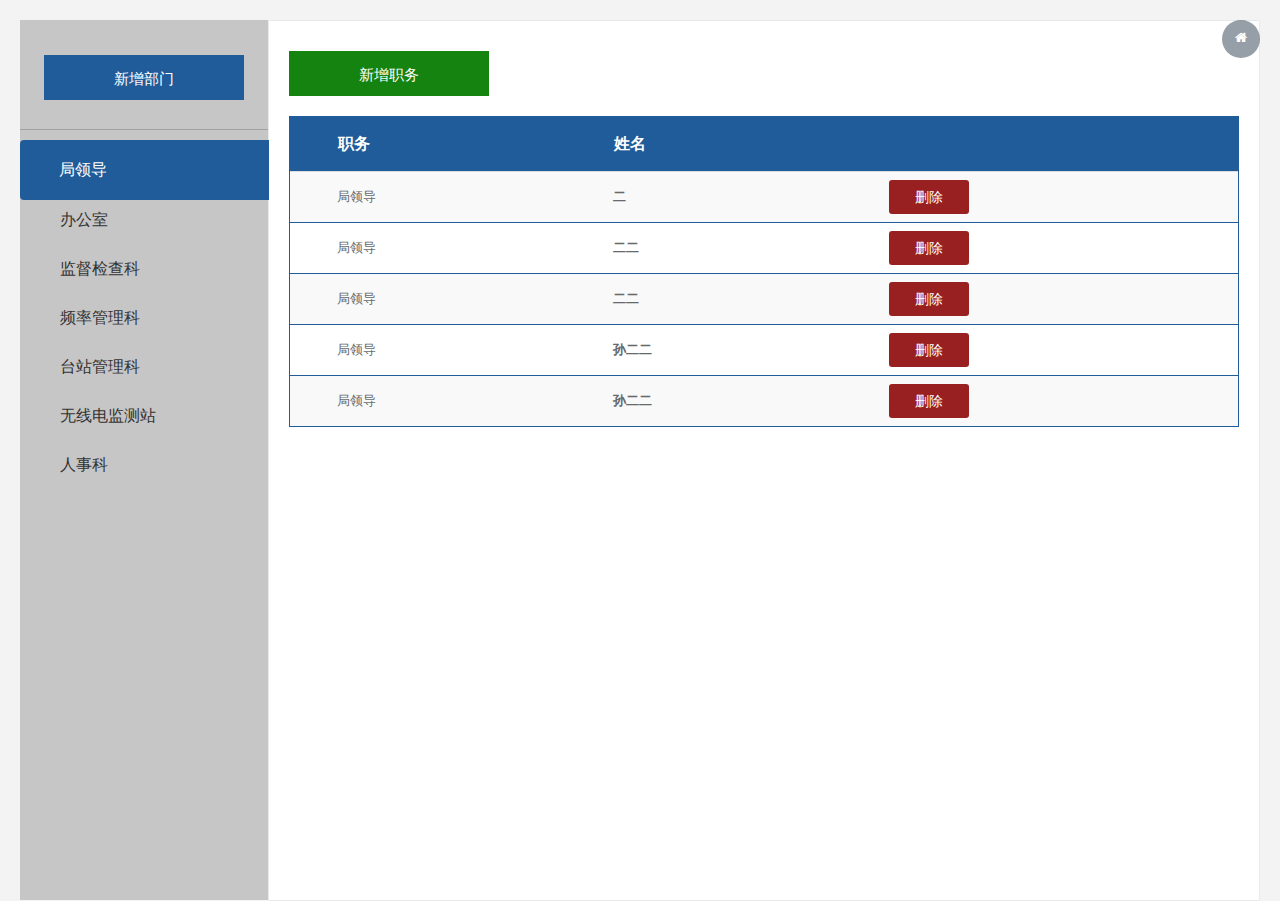
==== commit 519798a8: "Update goujia.html" ====
--- a/SystemInfo/goujia.html
+++ b/SystemInfo/goujia.html
@@ -21,7 +21,7 @@
 </head>
 
 <body class="gray-bg">
-    <div class="wrapper wrapper-content animated fadeIn">
+    <div class="wrapper wrapper-content animated fadeInRight">
        
 
         <div class="row m-b-lg goujia">
@@ -30,9 +30,25 @@
 
                     <div class="tabs-left">
                     	<div class="zhiwu-bm">
-                    		<button>新增部门</button>
+                    		<button data-toggle="modal" data-target="#zhuwu-tj">新增部门</button>
                     	</div>
-                        
+                        		<div class="modal fade" id="zhuwu-tj" tabindex="1045" role="dialog" aria-labelledby="myModalLabel">
+								  <div class="modal-dialog" role="document">
+								    <div class="modal-content">
+								      
+								      <div class="modal-body">
+								      	<h5>新增部门</h5>
+								      	<button type="button" class="close" data-dismiss="modal" aria-label="Close"><span aria-hidden="true">&times;</span></button>
+								      	 <div class="bm-content">
+								      	 	<span>新增部门：<input type="text" /></span>
+								      	 	<button class="quxiao">取消</button>
+								      	 	<button class="save">保存</button>
+								      	 	
+								      	 </div>
+								      </div>
+								    </div>
+								  </div>
+								</div>
                         <ul class="nav nav-tabs">
                             <li class="active"><a data-toggle="tab" href="#tab-8"> 局领导</a></li>
                             <li class=""><a data-toggle="tab" href="#tab-9"> 办公室</a></li>
@@ -45,7 +61,24 @@
                         <div class="tab-content ">
                             <div id="tab-8" class="tab-pane active">
                                 <div class="panel-body">
-                                	<button class="zhiwu-tj">新增职务</button>
+                                	<button class="zhiwu-tj" data-toggle="modal" data-target="#bumen-tj">新增职务</button>
+                                	<div class="modal fade" id="bumen-tj" tabindex="1045" role="dialog" aria-labelledby="myModalLabel">
+								  <div class="modal-dialog" role="document">
+								    <div class="modal-content">
+								      
+								      <div class="modal-body">
+								      	<h5>新增职务</h5>
+								      	<button type="button" class="close" data-dismiss="modal" aria-label="Close"><span aria-hidden="true">&times;</span></button>
+								      	 <div class="bm-content">
+								      	 	<span>新增职务：<input type="text" /></span>
+								      	 	<button class="quxiao">取消</button>
+								      	 	<button class="save">保存</button>
+								      	 	
+								      	 </div>
+								      </div>
+								    </div>
+								  </div>
+								</div>
                                     <table class="footable table table table-striped table-hover datatable toggle-arrow-tiny" data-page-size="8">
 							              <thead class="blue">
 							                <tr>
@@ -58,21 +91,21 @@
 							                <tr>
 							                  <td>局领导</td>
 							                  <td>
-							                     <b>孙二二</b>
+							                     <b>二</b>
 							                  </td>
 							                  <td><button class="btn btn-delete">删除</button></td>
 							                </tr>
 							                 <tr>
 							                  <td>局领导</td>
 							                  <td>
-							                     <b>孙二二</b>
+							                     <b>二二</b>
 							                  </td>
 							                  <td><button class="btn btn-delete">删除</button></td>
 							                </tr>
 							                 <tr>
 							                  <td>局领导</td>
 							                  <td>
-							                     <b>孙二二</b>
+							                     <b>二二</b>
 							                  </td>
 							                  <td><button class="btn btn-delete">删除</button></td>
 							                </tr>
